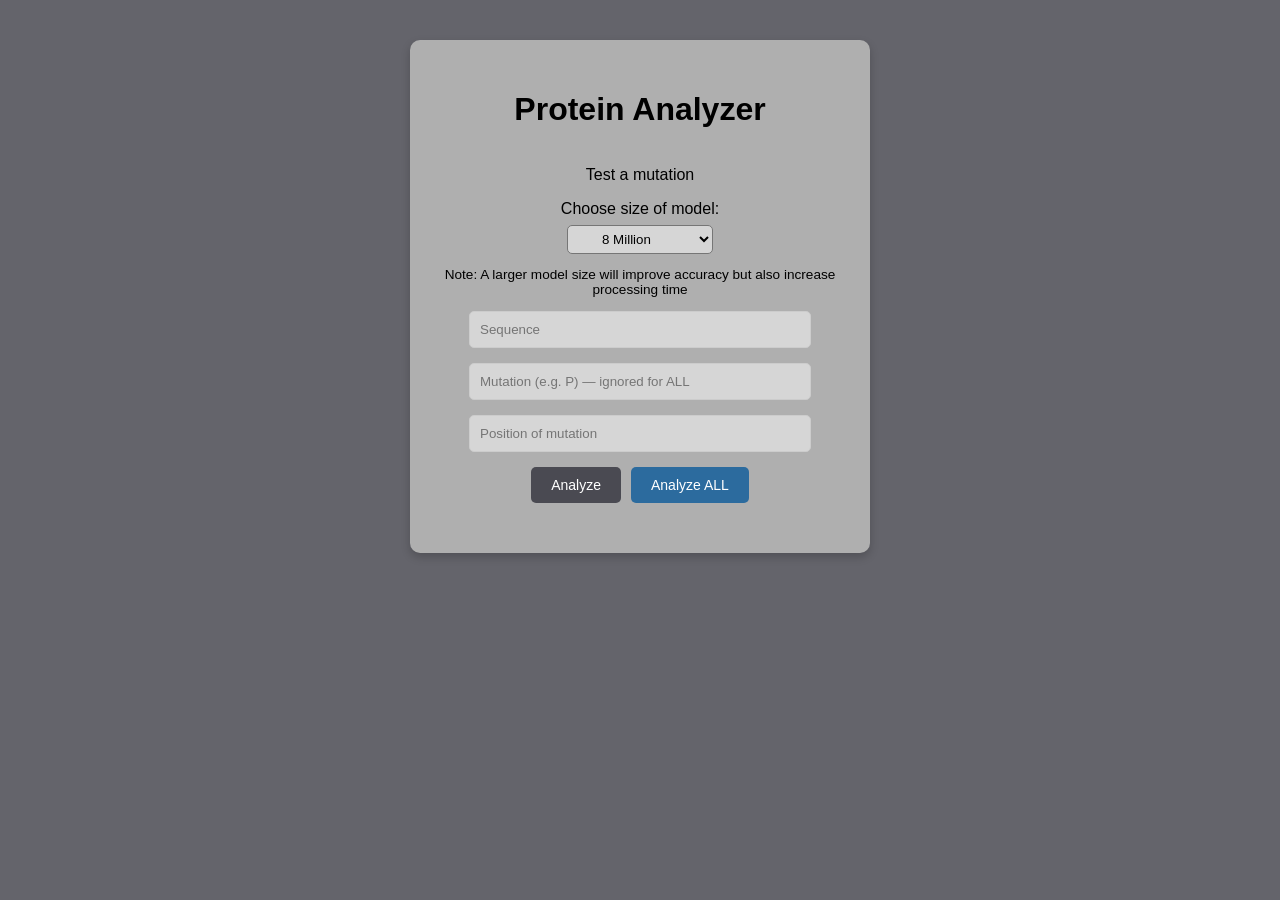
==== static/index.html @ 368cfde0 "fixed single analyze not working" ====
<!doctype html>
<html lang="en">
  <head>
    <meta charset="UTF-8" />
    <meta name="viewport" content="width=device-width, initial-scale=1.0" />
    <title>ESM2 Mutation Analyzer</title>
    <link rel="stylesheet" href="style.css" />
  </head>
  <body>
    <div class="page-wrapper">
      <div class="container">
        <h1>Protein Analyzer</h1>
        <p>Test a mutation</p>
        <label for="model"> Choose size of model: </label>
        <select id="model" name="model">
          <option value="facebook/esm2_t6_8M_UR50D">8 Million</option>
          <option value="facebook/esm2_t12_35M_UR50D">35 Million</option>
          <option value="facebook/esm2_t33_650M_UR50D">650 Million</option>
          <option value="facebook/esm2_t36_3B_UR50D">3 Billion</option>
        </select>
        <p style="font-size: 0.85em;">
          Note: A larger model size will improve accuracy but also increase processing time
        </p>
        <input type="text" id="seqInput" placeholder="Sequence" />
        <input type="text" id="mutInput" placeholder="Mutation (e.g. P) — ignored for ALL" />
        <input type="number" id="position" min="1" placeholder="Position of mutation" />

        <div class="button-row">
          <button onclick="runAnalysis()">Analyze</button>
          <button onclick="runAll()" class="btn-all">Analyze ALL</button>
        </div>

        <div id="resultBox" style="margin-top: 20px"></div>
      </div>

      <div class="table-panel" id="tablePanel" style="display: none">
        <h2 id="tableTitle">All Mutations</h2>
        <table id="resultsTable">
          <thead>
            <tr>
              <th>Mutation</th>
              <th>Score</th>
              <th>Verdict</th>
            </tr>
          </thead>
          <tbody id="tableBody"></tbody>
        </table>
      </div>
    </div>

    <script>
      async function runAnalysis() {
        const seq = document.getElementById("seqInput").value.trim();
        const mut = document.getElementById("mutInput").value.trim();
        const pos = document.getElementById("position").value;
        const mod = document.getElementById("model").value;
        const resultBox = document.getElementById("resultBox");
        const tablePanel = document.getElementById("tablePanel");

        tablePanel.style.display = "none";

        if (!seq || !mut || !pos) {
          resultBox.innerHTML = "<p style='color:red;'>Please fill out all three fields.</p>";
          return;
        }

        resultBox.innerHTML = "Thinking... (This takes a few seconds)";

        try {
          const response = await fetch(
            `/api/predict?sequence=${encodeURIComponent(seq)}&position=${pos}&mutation=${encodeURIComponent(mut)}&model_name=${encodeURIComponent(mod)}`
          );

          if (!response.ok) {
            const err = await response.json();
            resultBox.innerHTML = `<p style='color:red;'>Server error: ${JSON.stringify(err.detail ?? err)}</p>`;
            return;
          }

          const data = await response.json();

          resultBox.innerHTML = `
            <h3>Result:</h3>
            <p><strong>Score:</strong> ${data.score.toFixed(4)}</p>
            <p><strong>Verdict:</strong> ${data.verdict}</p>
          `;
        } catch (error) {
          console.error(error);
          resultBox.innerHTML = "<p style='color:red;'>Error connecting to Python server.</p>";
        }
      }

      async function runAll() {
        const seq = document.getElementById("seqInput").value.trim();
        const pos = document.getElementById("position").value;
        const mod = document.getElementById("model").value;
        const resultBox = document.getElementById("resultBox");
        const tablePanel = document.getElementById("tablePanel");

        if (!seq || !pos) {
          resultBox.innerHTML = "<p style='color:red;'>Please enter a sequence and position.</p>";
          return;
        }

        resultBox.innerHTML = "Running all mutations... (may take a moment)";
        tablePanel.style.display = "none";

        try {
          const response = await fetch(
            `/api/predict-all?sequence=${encodeURIComponent(seq)}&position=${pos}&model_name=${encodeURIComponent(mod)}`
          );

          if (!response.ok) {
            const err = await response.json();
            resultBox.innerHTML = `<p style='color:red;'>Server error: ${JSON.stringify(err.detail ?? err)}</p>`;
            return;
          }

          const data = await response.json();

          resultBox.innerHTML = `
            <h3>Done!</h3>
            <p>Wild-type at position ${data.position}: <strong>${data.wildtype}</strong></p>
            <p>Showing all ${data.results.length} mutations →</p>
          `;

          document.getElementById("tableTitle").textContent =
            `All Mutations at Position ${data.position} (WT: ${data.wildtype})`;

          const tbody = document.getElementById("tableBody");
          tbody.innerHTML = "";

          for (const r of data.results) {
            const row = document.createElement("tr");

            if (r.is_wildtype) {
              row.classList.add("wt-row");
            } else if (r.verdict === "Likely Damaging") {
              row.classList.add("damaging-row");
            } else if (r.verdict === "Likely Benign") {
              row.classList.add("benign-row");
            } else {
              row.classList.add("neutral-row");
            }

            row.innerHTML = `
              <td>${r.mutation}${r.is_wildtype ? " ★" : ""}</td>
              <td>${r.score.toFixed(4)}</td>
              <td>${r.is_wildtype ? "Wild-Type" : r.verdict}</td>
            `;
            tbody.appendChild(row);
          }

          tablePanel.style.display = "flex";
        } catch (error) {
          console.error(error);
          resultBox.innerHTML = "<p style='color:red;'>Error connecting to Python server.</p>";
        }
      }
    </script>
  </body>
</html>
---- static/style.css ----
body {
  font-family: Arial, sans-serif;
  background-color: #64646b;
  margin: 0;
  padding: 40px 20px;
}

.page-wrapper {
  display: flex;
  gap: 30px;
  align-items: flex-start;
  justify-content: center;
  flex-wrap: wrap;
}

/* ── Left Input Panel ── */
.container {
  display: flex;
  flex-direction: column;
  align-items: center;
  text-align: center;
  background-color: rgb(175, 175, 175);
  padding: 30px;
  border-radius: 10px;
  box-shadow: 0px 4px 10px rgba(0, 0, 0, 0.2);
  width: 100%;
  max-width: 400px;
}

.container input {
  margin-bottom: 15px;
  padding: 10px;
  width: 80%;
  border: 1px solid #ccc;
  border-radius: 5px;
  background-color: #d6d6d6;
}

.button-row {
  display: flex;
  gap: 10px;
}

.container select{
  margin-top: 0.5em;
  border-radius: 5px;
  background-color: #d6d6d6;
  padding: 5px 30px;
}

.container button {
  padding: 10px 20px;
  cursor: pointer;
  border: none;
  border-radius: 5px;
  font-size: 14px;
  background-color: #4a4a52;
  color: white;
}

.container button:hover {
  background-color: #333338;
}

.btn-all {
  background-color: #2c6b9e !important;
}

.btn-all:hover {
  background-color: #1e4f76 !important;
}

/* ── Right Table Panel ── */
.table-panel {
  display: flex;
  flex-direction: column;
  background-color: rgb(175, 175, 175);
  padding: 24px;
  border-radius: 10px;
  box-shadow: 0px 4px 10px rgba(0, 0, 0, 0.2);
  min-width: 360px;
  max-height: 80vh;
  overflow-y: auto;
}

.table-panel h2 {
  margin-top: 0;
  text-align: center;
  font-size: 16px;
}

#resultsTable {
  border-collapse: collapse;
  width: 100%;
  font-size: 14px;
}

#resultsTable th {
  background-color: #4a4a52;
  color: white;
  padding: 8px 12px;
  text-align: left;
}

#resultsTable td {
  padding: 7px 12px;
  border-bottom: 1px solid #bbb;
}

/* Row color coding */
.damaging-row { background-color: #f5b8b8; }
.benign-row    { background-color: #b8f0c8; }
.neutral-row   { background-color: #f0e8b8; }
.wt-row        { background-color: #b8d8f5; font-weight: bold; }
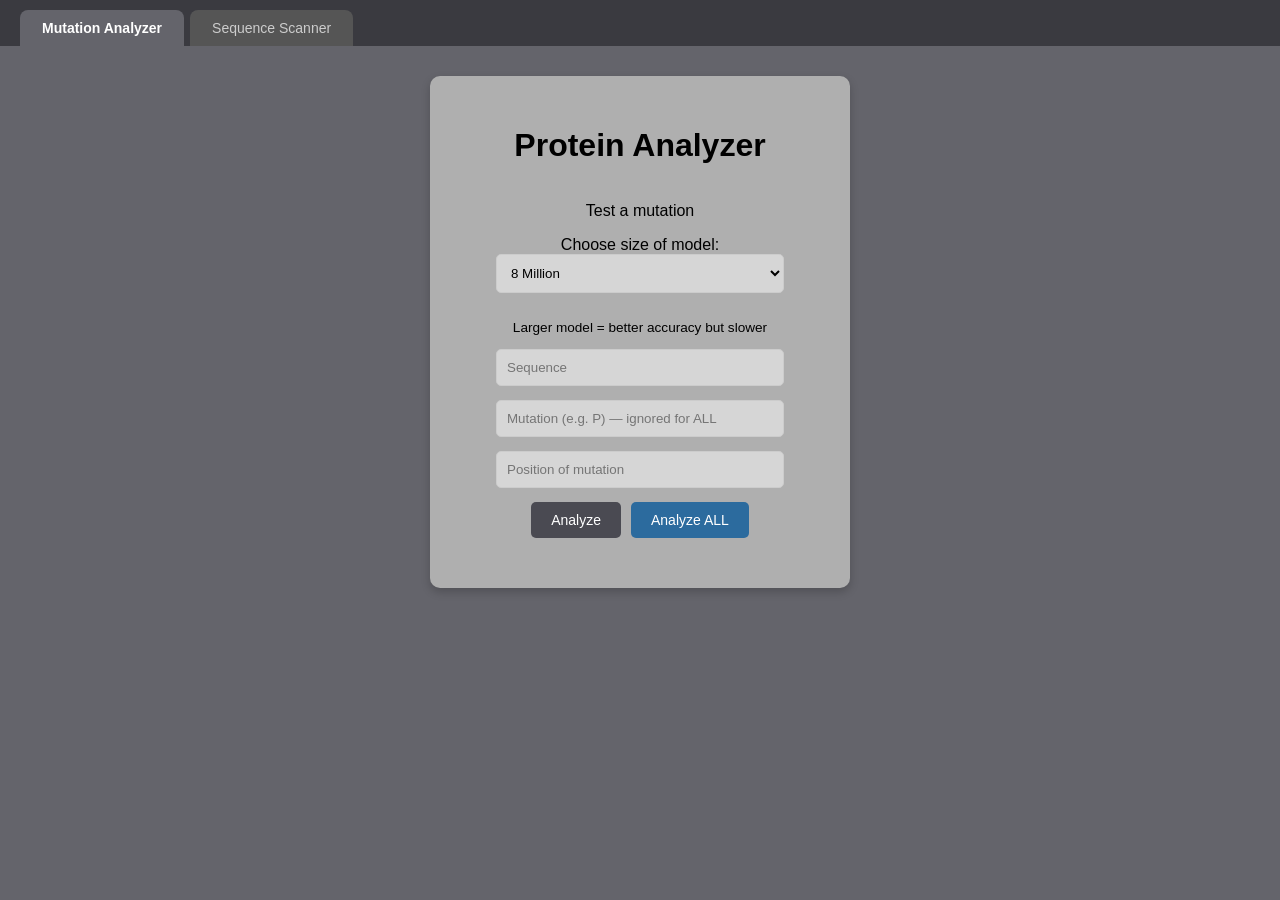
==== commit c9e00349: "added sequence scanner functionalities" ====
--- a/static/index.html
+++ b/static/index.html
@@ -7,78 +7,132 @@
     <link rel="stylesheet" href="style.css" />
   </head>
   <body>
-    <div class="page-wrapper">
-      <div class="container">
-        <h1>Protein Analyzer</h1>
-        <p>Test a mutation</p>
-        <label for="model"> Choose size of model: </label>
-        <select id="model" name="model">
+
+    <!-- ── NAV TABS ── -->
+    <div class="tab-bar">
+      <button class="tab active" onclick="switchTab('analyzerTab', this)">Mutation Analyzer</button>
+      <button class="tab" onclick="switchTab('scannerTab', this)">Sequence Scanner</button>
+    </div>
+
+    <div id="analyzerTab" class="tab-content">
+      <div class="page-wrapper">
+        <div class="container">
+          <h1>Protein Analyzer</h1>
+          <p>Test a mutation</p>
+          <label for="model">Choose size of model:</label>
+          <select id="model" name="model">
+            <option value="facebook/esm2_t6_8M_UR50D">8 Million</option>
+            <option value="facebook/esm2_t12_35M_UR50D">35 Million</option>
+            <option value="facebook/esm2_t33_650M_UR50D">650 Million</option>
+            <option value="facebook/esm2_t36_3B_UR50D">3 Billion</option>
+          </select>
+          <p style="font-size:0.85em;">Larger model = better accuracy but slower</p>
+          <input type="text" id="seqInput" placeholder="Sequence" />
+          <input type="text" id="mutInput" placeholder="Mutation (e.g. P) — ignored for ALL" />
+          <input type="number" id="position" min="1" placeholder="Position of mutation" />
+
+          <div class="button-row">
+            <button onclick="runAnalysis()">Analyze</button>
+            <button onclick="runAll()" class="btn-all">Analyze ALL</button>
+          </div>
+
+          <div id="resultBox" style="margin-top:20px"></div>
+        </div>
+
+        <div class="table-panel" id="tablePanel" style="display:none">
+          <h2 id="tableTitle">All Mutations</h2>
+          <table id="resultsTable">
+            <thead>
+              <tr><th>Mutation</th><th>Score</th><th>Verdict</th></tr>
+            </thead>
+            <tbody id="tableBody"></tbody>
+          </table>
+        </div>
+      </div>
+    </div>
+
+    <div id="scannerTab" class="tab-content" style="display:none">
+      <div class="container scanner-container">
+        <h1>Sequence Scanner</h1>
+        <p>Identify which positions in the strand are crucial vs. flexible.</p>
+
+        <label for="scanModel">Choose size of model:</label>
+        <select id="scanModel">
           <option value="facebook/esm2_t6_8M_UR50D">8 Million</option>
           <option value="facebook/esm2_t12_35M_UR50D">35 Million</option>
           <option value="facebook/esm2_t33_650M_UR50D">650 Million</option>
           <option value="facebook/esm2_t36_3B_UR50D">3 Billion</option>
         </select>
-        <p style="font-size: 0.85em;">
-          Note: A larger model size will improve accuracy but also increase processing time
-        </p>
-        <input type="text" id="seqInput" placeholder="Sequence" />
-        <input type="text" id="mutInput" placeholder="Mutation (e.g. P) — ignored for ALL" />
-        <input type="number" id="position" min="1" placeholder="Position of mutation" />
-
-        <div class="button-row">
-          <button onclick="runAnalysis()">Analyze</button>
-          <button onclick="runAll()" class="btn-all">Analyze ALL</button>
+        <p style="font-size:0.85em;">Larger model = better accuracy but slower</p>
+
+        <input type="text" id="scanSeqInput" placeholder="Paste your full sequence here" style="width:90%" />
+        <button onclick="runScan()" class="btn-scan">Scan Full Sequence</button>
+
+        <div id="scanStatus" style="margin-top:14px;font-style:italic;color:#444;"></div>
+      </div>
+
+      <!-- Legend -->
+      <div id="legendBox" style="display:none" class="legend-box">
+        <strong>Crucialness Scale</strong>
+        <span class="legend-chip core">Core (0–3 replacements)</span>
+        <span class="legend-chip important">Important (4–8)</span>
+        <span class="legend-chip flexible">Flexible (9–14)</span>
+        <span class="legend-chip highly-flexible">Highly Flexible (15–19)</span>
+      </div>
+
+      <!-- Sequence map: colored AA boxes -->
+      <div id="seqMap" class="seq-map"></div>
+
+      <!-- Detail table shown on click -->
+      <div id="detailPanel" class="detail-panel" style="display:none">
+        <h3 id="detailTitle"></h3>
+        <div class="detail-cols">
+          <div>
+            <h4>✅ Tolerated Substitutions</h4>
+            <div id="detailTolerated" class="aa-chip-list"></div>
+          </div>
+          <div>
+            <h4>❌ Damaging Substitutions</h4>
+            <div id="detailDamaging" class="aa-chip-list"></div>
+          </div>
         </div>
-
-        <div id="resultBox" style="margin-top: 20px"></div>
-      </div>
-
-      <div class="table-panel" id="tablePanel" style="display: none">
-        <h2 id="tableTitle">All Mutations</h2>
-        <table id="resultsTable">
-          <thead>
-            <tr>
-              <th>Mutation</th>
-              <th>Score</th>
-              <th>Verdict</th>
-            </tr>
-          </thead>
-          <tbody id="tableBody"></tbody>
-        </table>
       </div>
     </div>
 
     <script>
+      // ── Tab switching ──
+      function switchTab(tabId, btn) {
+        document.querySelectorAll(".tab-content").forEach(t => t.style.display = "none");
+        document.querySelectorAll(".tab").forEach(t => t.classList.remove("active"));
+        document.getElementById(tabId).style.display = "block";
+        btn.classList.add("active");
+      }
+
+      // ── Analyzer: single mutation ──
       async function runAnalysis() {
         const seq = document.getElementById("seqInput").value.trim();
         const mut = document.getElementById("mutInput").value.trim();
         const pos = document.getElementById("position").value;
         const mod = document.getElementById("model").value;
         const resultBox = document.getElementById("resultBox");
-        const tablePanel = document.getElementById("tablePanel");
-
-        tablePanel.style.display = "none";
+        document.getElementById("tablePanel").style.display = "none";
 
         if (!seq || !mut || !pos) {
           resultBox.innerHTML = "<p style='color:red;'>Please fill out all three fields.</p>";
           return;
         }
-
         resultBox.innerHTML = "Thinking... (This takes a few seconds)";
 
         try {
           const response = await fetch(
             `/api/predict?sequence=${encodeURIComponent(seq)}&position=${pos}&mutation=${encodeURIComponent(mut)}&model_name=${encodeURIComponent(mod)}`
           );
-
           if (!response.ok) {
             const err = await response.json();
             resultBox.innerHTML = `<p style='color:red;'>Server error: ${JSON.stringify(err.detail ?? err)}</p>`;
             return;
           }
-
           const data = await response.json();
-
           resultBox.innerHTML = `
             <h3>Result:</h3>
             <p><strong>Score:</strong> ${data.score.toFixed(4)}</p>
@@ -90,6 +144,7 @@
         }
       }
 
+      // ── Analyzer: all mutations ──
       async function runAll() {
         const seq = document.getElementById("seqInput").value.trim();
         const pos = document.getElementById("position").value;
@@ -101,7 +156,6 @@
           resultBox.innerHTML = "<p style='color:red;'>Please enter a sequence and position.</p>";
           return;
         }
-
         resultBox.innerHTML = "Running all mutations... (may take a moment)";
         tablePanel.style.display = "none";
 
@@ -109,39 +163,28 @@
           const response = await fetch(
             `/api/predict-all?sequence=${encodeURIComponent(seq)}&position=${pos}&model_name=${encodeURIComponent(mod)}`
           );
-
           if (!response.ok) {
             const err = await response.json();
             resultBox.innerHTML = `<p style='color:red;'>Server error: ${JSON.stringify(err.detail ?? err)}</p>`;
             return;
           }
-
           const data = await response.json();
-
           resultBox.innerHTML = `
             <h3>Done!</h3>
             <p>Wild-type at position ${data.position}: <strong>${data.wildtype}</strong></p>
             <p>Showing all ${data.results.length} mutations →</p>
           `;
-
           document.getElementById("tableTitle").textContent =
             `All Mutations at Position ${data.position} (WT: ${data.wildtype})`;
 
           const tbody = document.getElementById("tableBody");
           tbody.innerHTML = "";
-
           for (const r of data.results) {
             const row = document.createElement("tr");
-
-            if (r.is_wildtype) {
-              row.classList.add("wt-row");
-            } else if (r.verdict === "Likely Damaging") {
-              row.classList.add("damaging-row");
-            } else if (r.verdict === "Likely Benign") {
-              row.classList.add("benign-row");
-            } else {
-              row.classList.add("neutral-row");
-            }
+            if (r.is_wildtype) row.classList.add("wt-row");
+            else if (r.verdict === "Likely Damaging") row.classList.add("damaging-row");
+            else if (r.verdict === "Likely Benign") row.classList.add("benign-row");
+            else row.classList.add("neutral-row");
 
             row.innerHTML = `
               <td>${r.mutation}${r.is_wildtype ? " ★" : ""}</td>
@@ -150,13 +193,98 @@
             `;
             tbody.appendChild(row);
           }
-
           tablePanel.style.display = "flex";
         } catch (error) {
           console.error(error);
           resultBox.innerHTML = "<p style='color:red;'>Error connecting to Python server.</p>";
         }
       }
+
+      // ── Scanner: full sequence crucialness ──
+      let scanData = [];
+
+      async function runScan() {
+        const seq = document.getElementById("scanSeqInput").value.trim();
+        const mod = document.getElementById("scanModel").value;
+        const status = document.getElementById("scanStatus");
+        const seqMap = document.getElementById("seqMap");
+        const detailPanel = document.getElementById("detailPanel");
+        const legendBox = document.getElementById("legendBox");
+
+        if (!seq) {
+          status.textContent = "Please enter a sequence.";
+          return;
+        }
+
+        status.textContent = `Scanning ${seq.length} positions... this may take a minute.`;
+        seqMap.innerHTML = "";
+        detailPanel.style.display = "none";
+        legendBox.style.display = "none";
+
+        try {
+          const response = await fetch(
+            `/api/scan?sequence=${encodeURIComponent(seq)}&model_name=${encodeURIComponent(mod)}`
+          );
+          if (!response.ok) {
+            const err = await response.json();
+            status.textContent = `Server error: ${JSON.stringify(err.detail ?? err)}`;
+            return;
+          }
+
+          const data = await response.json();
+          scanData = data.positions;
+
+          status.textContent = `Done! ${data.length} positions scanned. Click any residue for details.`;
+          legendBox.style.display = "flex";
+
+          // Build colored sequence map
+          data.positions.forEach(p => {
+            const chip = document.createElement("div");
+            chip.className = `aa-box ${tierClass(p.tier)}`;
+            chip.innerHTML = `<span class="aa-letter">${p.residue}</span><span class="aa-pos">${p.position}</span>`;
+            chip.title = `${p.residue}${p.position} — ${p.tier} (${p.tolerated_count}/19 tolerated)`;
+            chip.onclick = () => showDetail(p);
+            seqMap.appendChild(chip);
+          });
+
+        } catch (error) {
+          console.error(error);
+          status.textContent = "Error connecting to Python server.";
+        }
+      }
+
+      function tierClass(tier) {
+        return {
+          "Core": "tier-core",
+          "Important": "tier-important",
+          "Flexible": "tier-flexible",
+          "Highly Flexible": "tier-hf"
+        }[tier] || "";
+      }
+
+      function showDetail(p) {
+        // Highlight selected box
+        document.querySelectorAll(".aa-box").forEach(b => b.classList.remove("selected"));
+        document.querySelectorAll(".aa-box").forEach(b => {
+          if (b.querySelector(".aa-pos").textContent == p.position) b.classList.add("selected");
+        });
+
+        const panel = document.getElementById("detailPanel");
+        document.getElementById("detailTitle").textContent =
+          `Position ${p.position}: ${p.residue} — ${p.tier} (${p.tolerated_count}/19 substitutions tolerated)`;
+
+        document.getElementById("detailTolerated").innerHTML =
+          p.tolerated.length
+            ? p.tolerated.map(aa => `<span class="chip tolerated">${aa}</span>`).join("")
+            : "<em>None</em>";
+
+        document.getElementById("detailDamaging").innerHTML =
+          p.damaging.length
+            ? p.damaging.map(aa => `<span class="chip damaging">${aa}</span>`).join("")
+            : "<em>None</em>";
+
+        panel.style.display = "block";
+      }
     </script>
   </body>
 </html>
--- a/static/style.css
+++ b/static/style.css
@@ -1,10 +1,41 @@
+* { box-sizing: border-box; }
+
 body {
   font-family: Arial, sans-serif;
   background-color: #64646b;
   margin: 0;
-  padding: 40px 20px;
-}
-
+  padding: 0;
+}
+
+/* ── Tab Bar ── */
+.tab-bar {
+  display: flex;
+  background-color: #3a3a40;
+  padding: 10px 20px 0;
+  gap: 6px;
+}
+
+.tab {
+  padding: 10px 22px;
+  border: none;
+  border-radius: 8px 8px 0 0;
+  background: #555;
+  color: #ccc;
+  cursor: pointer;
+  font-size: 14px;
+}
+
+.tab.active {
+  background: #64646b;
+  color: white;
+  font-weight: bold;
+}
+
+.tab-content {
+  padding: 30px 20px;
+}
+
+/* ── Shared page wrapper ── */
 .page-wrapper {
   display: flex;
   gap: 30px;
@@ -13,7 +44,7 @@
   flex-wrap: wrap;
 }
 
-/* ── Left Input Panel ── */
+/* ── Input Panel ── */
 .container {
   display: flex;
   flex-direction: column;
@@ -22,13 +53,17 @@
   background-color: rgb(175, 175, 175);
   padding: 30px;
   border-radius: 10px;
-  box-shadow: 0px 4px 10px rgba(0, 0, 0, 0.2);
+  box-shadow: 0px 4px 10px rgba(0,0,0,0.2);
   width: 100%;
-  max-width: 400px;
-}
-
-.container input {
-  margin-bottom: 15px;
+  max-width: 420px;
+}
+
+.scanner-container {
+  max-width: 600px;
+}
+
+.container input, .container select {
+  margin-bottom: 14px;
   padding: 10px;
   width: 80%;
   border: 1px solid #ccc;
@@ -39,13 +74,6 @@
 .button-row {
   display: flex;
   gap: 10px;
-}
-
-.container select{
-  margin-top: 0.5em;
-  border-radius: 5px;
-  background-color: #d6d6d6;
-  padding: 5px 30px;
 }
 
 .container button {
@@ -57,58 +85,123 @@
   background-color: #4a4a52;
   color: white;
 }
-
-.container button:hover {
-  background-color: #333338;
-}
-
-.btn-all {
-  background-color: #2c6b9e !important;
-}
-
-.btn-all:hover {
-  background-color: #1e4f76 !important;
-}
-
-/* ── Right Table Panel ── */
+.container button:hover { background-color: #333338; }
+.btn-all  { background-color: #2c6b9e !important; }
+.btn-all:hover { background-color: #1e4f76 !important; }
+.btn-scan { background-color: #2c8c5e !important; margin-top: 6px; }
+.btn-scan:hover { background-color: #1e6645 !important; }
+
+/* ── Analyzer Table Panel ── */
 .table-panel {
   display: flex;
   flex-direction: column;
   background-color: rgb(175, 175, 175);
   padding: 24px;
   border-radius: 10px;
-  box-shadow: 0px 4px 10px rgba(0, 0, 0, 0.2);
+  box-shadow: 0px 4px 10px rgba(0,0,0,0.2);
   min-width: 360px;
   max-height: 80vh;
   overflow-y: auto;
 }
-
-.table-panel h2 {
-  margin-top: 0;
-  text-align: center;
-  font-size: 16px;
-}
-
-#resultsTable {
-  border-collapse: collapse;
-  width: 100%;
-  font-size: 14px;
-}
-
-#resultsTable th {
-  background-color: #4a4a52;
-  color: white;
-  padding: 8px 12px;
-  text-align: left;
-}
-
-#resultsTable td {
-  padding: 7px 12px;
-  border-bottom: 1px solid #bbb;
-}
-
-/* Row color coding */
+.table-panel h2 { margin-top: 0; text-align: center; font-size: 16px; }
+
+#resultsTable { border-collapse: collapse; width: 100%; font-size: 14px; }
+#resultsTable th { background-color: #4a4a52; color: white; padding: 8px 12px; text-align: left; }
+#resultsTable td { padding: 7px 12px; border-bottom: 1px solid #bbb; }
+
 .damaging-row { background-color: #f5b8b8; }
-.benign-row    { background-color: #b8f0c8; }
-.neutral-row   { background-color: #f0e8b8; }
-.wt-row        { background-color: #b8d8f5; font-weight: bold; }+.benign-row   { background-color: #b8f0c8; }
+.neutral-row  { background-color: #f0e8b8; }
+.wt-row       { background-color: #b8d8f5; font-weight: bold; }
+
+/* ── Legend ── */
+.legend-box {
+  display: flex;
+  flex-wrap: wrap;
+  gap: 10px;
+  align-items: center;
+  justify-content: center;
+  background: #555;
+  padding: 12px 20px;
+  border-radius: 8px;
+  margin: 16px auto;
+  max-width: 700px;
+  color: white;
+  font-size: 13px;
+}
+
+.legend-chip {
+  padding: 5px 12px;
+  border-radius: 20px;
+  font-weight: bold;
+  font-size: 12px;
+  color: white;
+}
+.legend-chip.core           { background: #c0392b; }
+.legend-chip.important      { background: #e67e22; }
+.legend-chip.flexible       { background: #2980b9; }
+.legend-chip.highly-flexible{ background: #27ae60; }
+
+/* ── Sequence Map ── */
+.seq-map {
+  display: flex;
+  flex-wrap: wrap;
+  gap: 6px;
+  justify-content: center;
+  padding: 20px;
+  max-width: 900px;
+  margin: 0 auto;
+}
+
+.aa-box {
+  display: flex;
+  flex-direction: column;
+  align-items: center;
+  width: 42px;
+  padding: 6px 4px;
+  border-radius: 6px;
+  cursor: pointer;
+  transition: transform 0.1s, box-shadow 0.1s;
+  border: 2px solid transparent;
+}
+.aa-box:hover { transform: scale(1.12); box-shadow: 0 3px 8px rgba(0,0,0,0.3); }
+.aa-box.selected { border-color: white; transform: scale(1.15); box-shadow: 0 4px 12px rgba(0,0,0,0.5); }
+
+.aa-letter { font-size: 15px; font-weight: bold; color: white; }
+.aa-pos    { font-size: 9px; color: rgba(255,255,255,0.8); margin-top: 2px; }
+
+.tier-core      { background-color: #c0392b; }
+.tier-important { background-color: #e67e22; }
+.tier-flexible  { background-color: #2980b9; }
+.tier-hf        { background-color: #27ae60; }
+
+/* ── Detail Panel ── */
+.detail-panel {
+  background: rgb(175,175,175);
+  border-radius: 10px;
+  padding: 20px 28px;
+  max-width: 600px;
+  margin: 16px auto 30px;
+  box-shadow: 0 4px 10px rgba(0,0,0,0.2);
+}
+.detail-panel h3 { margin-top: 0; font-size: 15px; }
+
+.detail-cols {
+  display: flex;
+  gap: 24px;
+  flex-wrap: wrap;
+}
+.detail-cols > div { flex: 1; min-width: 200px; }
+.detail-cols h4 { margin: 8px 0 6px; font-size: 13px; }
+
+.aa-chip-list { display: flex; flex-wrap: wrap; gap: 6px; }
+
+.chip {
+  padding: 4px 10px;
+  border-radius: 16px;
+  font-size: 13px;
+  font-weight: bold;
+  color: white;
+}
+.chip.tolerated { background: #27ae60; }
+.chip.damaging  { background: #c0392b; }
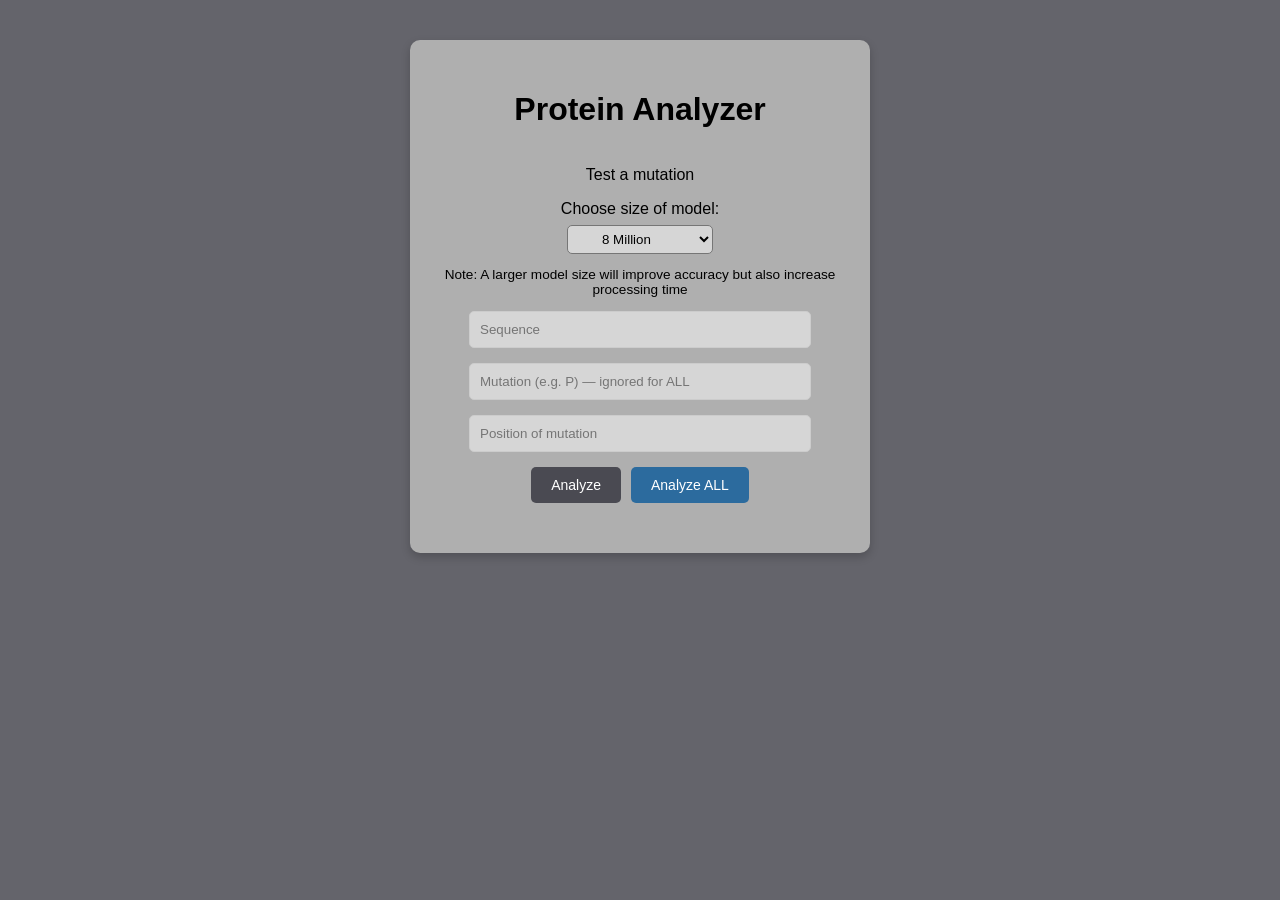
==== commit 4b130506: "Revert "added sequence scanner functionalities" This reverts commit c9e00349089cdf644e706624f91e9461" ====
--- a/static/index.html
+++ b/static/index.html
@@ -7,132 +7,78 @@
     <link rel="stylesheet" href="style.css" />
   </head>
   <body>
-
-    <!-- ── NAV TABS ── -->
-    <div class="tab-bar">
-      <button class="tab active" onclick="switchTab('analyzerTab', this)">Mutation Analyzer</button>
-      <button class="tab" onclick="switchTab('scannerTab', this)">Sequence Scanner</button>
-    </div>
-
-    <div id="analyzerTab" class="tab-content">
-      <div class="page-wrapper">
-        <div class="container">
-          <h1>Protein Analyzer</h1>
-          <p>Test a mutation</p>
-          <label for="model">Choose size of model:</label>
-          <select id="model" name="model">
-            <option value="facebook/esm2_t6_8M_UR50D">8 Million</option>
-            <option value="facebook/esm2_t12_35M_UR50D">35 Million</option>
-            <option value="facebook/esm2_t33_650M_UR50D">650 Million</option>
-            <option value="facebook/esm2_t36_3B_UR50D">3 Billion</option>
-          </select>
-          <p style="font-size:0.85em;">Larger model = better accuracy but slower</p>
-          <input type="text" id="seqInput" placeholder="Sequence" />
-          <input type="text" id="mutInput" placeholder="Mutation (e.g. P) — ignored for ALL" />
-          <input type="number" id="position" min="1" placeholder="Position of mutation" />
-
-          <div class="button-row">
-            <button onclick="runAnalysis()">Analyze</button>
-            <button onclick="runAll()" class="btn-all">Analyze ALL</button>
-          </div>
-
-          <div id="resultBox" style="margin-top:20px"></div>
-        </div>
-
-        <div class="table-panel" id="tablePanel" style="display:none">
-          <h2 id="tableTitle">All Mutations</h2>
-          <table id="resultsTable">
-            <thead>
-              <tr><th>Mutation</th><th>Score</th><th>Verdict</th></tr>
-            </thead>
-            <tbody id="tableBody"></tbody>
-          </table>
-        </div>
-      </div>
-    </div>
-
-    <div id="scannerTab" class="tab-content" style="display:none">
-      <div class="container scanner-container">
-        <h1>Sequence Scanner</h1>
-        <p>Identify which positions in the strand are crucial vs. flexible.</p>
-
-        <label for="scanModel">Choose size of model:</label>
-        <select id="scanModel">
+    <div class="page-wrapper">
+      <div class="container">
+        <h1>Protein Analyzer</h1>
+        <p>Test a mutation</p>
+        <label for="model"> Choose size of model: </label>
+        <select id="model" name="model">
           <option value="facebook/esm2_t6_8M_UR50D">8 Million</option>
           <option value="facebook/esm2_t12_35M_UR50D">35 Million</option>
           <option value="facebook/esm2_t33_650M_UR50D">650 Million</option>
           <option value="facebook/esm2_t36_3B_UR50D">3 Billion</option>
         </select>
-        <p style="font-size:0.85em;">Larger model = better accuracy but slower</p>
+        <p style="font-size: 0.85em;">
+          Note: A larger model size will improve accuracy but also increase processing time
+        </p>
+        <input type="text" id="seqInput" placeholder="Sequence" />
+        <input type="text" id="mutInput" placeholder="Mutation (e.g. P) — ignored for ALL" />
+        <input type="number" id="position" min="1" placeholder="Position of mutation" />
 
-        <input type="text" id="scanSeqInput" placeholder="Paste your full sequence here" style="width:90%" />
-        <button onclick="runScan()" class="btn-scan">Scan Full Sequence</button>
+        <div class="button-row">
+          <button onclick="runAnalysis()">Analyze</button>
+          <button onclick="runAll()" class="btn-all">Analyze ALL</button>
+        </div>
 
-        <div id="scanStatus" style="margin-top:14px;font-style:italic;color:#444;"></div>
+        <div id="resultBox" style="margin-top: 20px"></div>
       </div>
 
-      <!-- Legend -->
-      <div id="legendBox" style="display:none" class="legend-box">
-        <strong>Crucialness Scale</strong>
-        <span class="legend-chip core">Core (0–3 replacements)</span>
-        <span class="legend-chip important">Important (4–8)</span>
-        <span class="legend-chip flexible">Flexible (9–14)</span>
-        <span class="legend-chip highly-flexible">Highly Flexible (15–19)</span>
-      </div>
-
-      <!-- Sequence map: colored AA boxes -->
-      <div id="seqMap" class="seq-map"></div>
-
-      <!-- Detail table shown on click -->
-      <div id="detailPanel" class="detail-panel" style="display:none">
-        <h3 id="detailTitle"></h3>
-        <div class="detail-cols">
-          <div>
-            <h4>✅ Tolerated Substitutions</h4>
-            <div id="detailTolerated" class="aa-chip-list"></div>
-          </div>
-          <div>
-            <h4>❌ Damaging Substitutions</h4>
-            <div id="detailDamaging" class="aa-chip-list"></div>
-          </div>
-        </div>
+      <div class="table-panel" id="tablePanel" style="display: none">
+        <h2 id="tableTitle">All Mutations</h2>
+        <table id="resultsTable">
+          <thead>
+            <tr>
+              <th>Mutation</th>
+              <th>Score</th>
+              <th>Verdict</th>
+            </tr>
+          </thead>
+          <tbody id="tableBody"></tbody>
+        </table>
       </div>
     </div>
 
     <script>
-      // ── Tab switching ──
-      function switchTab(tabId, btn) {
-        document.querySelectorAll(".tab-content").forEach(t => t.style.display = "none");
-        document.querySelectorAll(".tab").forEach(t => t.classList.remove("active"));
-        document.getElementById(tabId).style.display = "block";
-        btn.classList.add("active");
-      }
-
-      // ── Analyzer: single mutation ──
       async function runAnalysis() {
         const seq = document.getElementById("seqInput").value.trim();
         const mut = document.getElementById("mutInput").value.trim();
         const pos = document.getElementById("position").value;
         const mod = document.getElementById("model").value;
         const resultBox = document.getElementById("resultBox");
-        document.getElementById("tablePanel").style.display = "none";
+        const tablePanel = document.getElementById("tablePanel");
+
+        tablePanel.style.display = "none";
 
         if (!seq || !mut || !pos) {
           resultBox.innerHTML = "<p style='color:red;'>Please fill out all three fields.</p>";
           return;
         }
+
         resultBox.innerHTML = "Thinking... (This takes a few seconds)";
 
         try {
           const response = await fetch(
             `/api/predict?sequence=${encodeURIComponent(seq)}&position=${pos}&mutation=${encodeURIComponent(mut)}&model_name=${encodeURIComponent(mod)}`
           );
+
           if (!response.ok) {
             const err = await response.json();
             resultBox.innerHTML = `<p style='color:red;'>Server error: ${JSON.stringify(err.detail ?? err)}</p>`;
             return;
           }
+
           const data = await response.json();
+
           resultBox.innerHTML = `
             <h3>Result:</h3>
             <p><strong>Score:</strong> ${data.score.toFixed(4)}</p>
@@ -144,7 +90,6 @@
         }
       }
 
-      // ── Analyzer: all mutations ──
       async function runAll() {
         const seq = document.getElementById("seqInput").value.trim();
         const pos = document.getElementById("position").value;
@@ -156,6 +101,7 @@
           resultBox.innerHTML = "<p style='color:red;'>Please enter a sequence and position.</p>";
           return;
         }
+
         resultBox.innerHTML = "Running all mutations... (may take a moment)";
         tablePanel.style.display = "none";
 
@@ -163,28 +109,39 @@
           const response = await fetch(
             `/api/predict-all?sequence=${encodeURIComponent(seq)}&position=${pos}&model_name=${encodeURIComponent(mod)}`
           );
+
           if (!response.ok) {
             const err = await response.json();
             resultBox.innerHTML = `<p style='color:red;'>Server error: ${JSON.stringify(err.detail ?? err)}</p>`;
             return;
           }
+
           const data = await response.json();
+
           resultBox.innerHTML = `
             <h3>Done!</h3>
             <p>Wild-type at position ${data.position}: <strong>${data.wildtype}</strong></p>
             <p>Showing all ${data.results.length} mutations →</p>
           `;
+
           document.getElementById("tableTitle").textContent =
             `All Mutations at Position ${data.position} (WT: ${data.wildtype})`;
 
           const tbody = document.getElementById("tableBody");
           tbody.innerHTML = "";
+
           for (const r of data.results) {
             const row = document.createElement("tr");
-            if (r.is_wildtype) row.classList.add("wt-row");
-            else if (r.verdict === "Likely Damaging") row.classList.add("damaging-row");
-            else if (r.verdict === "Likely Benign") row.classList.add("benign-row");
-            else row.classList.add("neutral-row");
+
+            if (r.is_wildtype) {
+              row.classList.add("wt-row");
+            } else if (r.verdict === "Likely Damaging") {
+              row.classList.add("damaging-row");
+            } else if (r.verdict === "Likely Benign / Beneficial") {
+              row.classList.add("benign-row");
+            } else {
+              row.classList.add("neutral-row");
+            }
 
             row.innerHTML = `
               <td>${r.mutation}${r.is_wildtype ? " ★" : ""}</td>
@@ -193,98 +150,13 @@
             `;
             tbody.appendChild(row);
           }
+
           tablePanel.style.display = "flex";
         } catch (error) {
           console.error(error);
           resultBox.innerHTML = "<p style='color:red;'>Error connecting to Python server.</p>";
         }
       }
-
-      // ── Scanner: full sequence crucialness ──
-      let scanData = [];
-
-      async function runScan() {
-        const seq = document.getElementById("scanSeqInput").value.trim();
-        const mod = document.getElementById("scanModel").value;
-        const status = document.getElementById("scanStatus");
-        const seqMap = document.getElementById("seqMap");
-        const detailPanel = document.getElementById("detailPanel");
-        const legendBox = document.getElementById("legendBox");
-
-        if (!seq) {
-          status.textContent = "Please enter a sequence.";
-          return;
-        }
-
-        status.textContent = `Scanning ${seq.length} positions... this may take a minute.`;
-        seqMap.innerHTML = "";
-        detailPanel.style.display = "none";
-        legendBox.style.display = "none";
-
-        try {
-          const response = await fetch(
-            `/api/scan?sequence=${encodeURIComponent(seq)}&model_name=${encodeURIComponent(mod)}`
-          );
-          if (!response.ok) {
-            const err = await response.json();
-            status.textContent = `Server error: ${JSON.stringify(err.detail ?? err)}`;
-            return;
-          }
-
-          const data = await response.json();
-          scanData = data.positions;
-
-          status.textContent = `Done! ${data.length} positions scanned. Click any residue for details.`;
-          legendBox.style.display = "flex";
-
-          // Build colored sequence map
-          data.positions.forEach(p => {
-            const chip = document.createElement("div");
-            chip.className = `aa-box ${tierClass(p.tier)}`;
-            chip.innerHTML = `<span class="aa-letter">${p.residue}</span><span class="aa-pos">${p.position}</span>`;
-            chip.title = `${p.residue}${p.position} — ${p.tier} (${p.tolerated_count}/19 tolerated)`;
-            chip.onclick = () => showDetail(p);
-            seqMap.appendChild(chip);
-          });
-
-        } catch (error) {
-          console.error(error);
-          status.textContent = "Error connecting to Python server.";
-        }
-      }
-
-      function tierClass(tier) {
-        return {
-          "Core": "tier-core",
-          "Important": "tier-important",
-          "Flexible": "tier-flexible",
-          "Highly Flexible": "tier-hf"
-        }[tier] || "";
-      }
-
-      function showDetail(p) {
-        // Highlight selected box
-        document.querySelectorAll(".aa-box").forEach(b => b.classList.remove("selected"));
-        document.querySelectorAll(".aa-box").forEach(b => {
-          if (b.querySelector(".aa-pos").textContent == p.position) b.classList.add("selected");
-        });
-
-        const panel = document.getElementById("detailPanel");
-        document.getElementById("detailTitle").textContent =
-          `Position ${p.position}: ${p.residue} — ${p.tier} (${p.tolerated_count}/19 substitutions tolerated)`;
-
-        document.getElementById("detailTolerated").innerHTML =
-          p.tolerated.length
-            ? p.tolerated.map(aa => `<span class="chip tolerated">${aa}</span>`).join("")
-            : "<em>None</em>";
-
-        document.getElementById("detailDamaging").innerHTML =
-          p.damaging.length
-            ? p.damaging.map(aa => `<span class="chip damaging">${aa}</span>`).join("")
-            : "<em>None</em>";
-
-        panel.style.display = "block";
-      }
     </script>
   </body>
 </html>
--- a/static/style.css
+++ b/static/style.css
@@ -1,41 +1,10 @@
-* { box-sizing: border-box; }
-
 body {
   font-family: Arial, sans-serif;
   background-color: #64646b;
   margin: 0;
-  padding: 0;
+  padding: 40px 20px;
 }
 
-/* ── Tab Bar ── */
-.tab-bar {
-  display: flex;
-  background-color: #3a3a40;
-  padding: 10px 20px 0;
-  gap: 6px;
-}
-
-.tab {
-  padding: 10px 22px;
-  border: none;
-  border-radius: 8px 8px 0 0;
-  background: #555;
-  color: #ccc;
-  cursor: pointer;
-  font-size: 14px;
-}
-
-.tab.active {
-  background: #64646b;
-  color: white;
-  font-weight: bold;
-}
-
-.tab-content {
-  padding: 30px 20px;
-}
-
-/* ── Shared page wrapper ── */
 .page-wrapper {
   display: flex;
   gap: 30px;
@@ -44,7 +13,7 @@
   flex-wrap: wrap;
 }
 
-/* ── Input Panel ── */
+/* ── Left Input Panel ── */
 .container {
   display: flex;
   flex-direction: column;
@@ -53,17 +22,13 @@
   background-color: rgb(175, 175, 175);
   padding: 30px;
   border-radius: 10px;
-  box-shadow: 0px 4px 10px rgba(0,0,0,0.2);
+  box-shadow: 0px 4px 10px rgba(0, 0, 0, 0.2);
   width: 100%;
-  max-width: 420px;
+  max-width: 400px;
 }
 
-.scanner-container {
-  max-width: 600px;
-}
-
-.container input, .container select {
-  margin-bottom: 14px;
+.container input {
+  margin-bottom: 15px;
   padding: 10px;
   width: 80%;
   border: 1px solid #ccc;
@@ -76,6 +41,13 @@
   gap: 10px;
 }
 
+.container select{
+  margin-top: 0.5em;
+  border-radius: 5px;
+  background-color: #d6d6d6;
+  padding: 5px 30px;
+}
+
 .container button {
   padding: 10px 20px;
   cursor: pointer;
@@ -85,123 +57,58 @@
   background-color: #4a4a52;
   color: white;
 }
-.container button:hover { background-color: #333338; }
-.btn-all  { background-color: #2c6b9e !important; }
-.btn-all:hover { background-color: #1e4f76 !important; }
-.btn-scan { background-color: #2c8c5e !important; margin-top: 6px; }
-.btn-scan:hover { background-color: #1e6645 !important; }
 
-/* ── Analyzer Table Panel ── */
+.container button:hover {
+  background-color: #333338;
+}
+
+.btn-all {
+  background-color: #2c6b9e !important;
+}
+
+.btn-all:hover {
+  background-color: #1e4f76 !important;
+}
+
+/* ── Right Table Panel ── */
 .table-panel {
   display: flex;
   flex-direction: column;
   background-color: rgb(175, 175, 175);
   padding: 24px;
   border-radius: 10px;
-  box-shadow: 0px 4px 10px rgba(0,0,0,0.2);
+  box-shadow: 0px 4px 10px rgba(0, 0, 0, 0.2);
   min-width: 360px;
   max-height: 80vh;
   overflow-y: auto;
 }
-.table-panel h2 { margin-top: 0; text-align: center; font-size: 16px; }
 
-#resultsTable { border-collapse: collapse; width: 100%; font-size: 14px; }
-#resultsTable th { background-color: #4a4a52; color: white; padding: 8px 12px; text-align: left; }
-#resultsTable td { padding: 7px 12px; border-bottom: 1px solid #bbb; }
-
-.damaging-row { background-color: #f5b8b8; }
-.benign-row   { background-color: #b8f0c8; }
-.neutral-row  { background-color: #f0e8b8; }
-.wt-row       { background-color: #b8d8f5; font-weight: bold; }
-
-/* ── Legend ── */
-.legend-box {
-  display: flex;
-  flex-wrap: wrap;
-  gap: 10px;
-  align-items: center;
-  justify-content: center;
-  background: #555;
-  padding: 12px 20px;
-  border-radius: 8px;
-  margin: 16px auto;
-  max-width: 700px;
-  color: white;
-  font-size: 13px;
+.table-panel h2 {
+  margin-top: 0;
+  text-align: center;
+  font-size: 16px;
 }
 
-.legend-chip {
-  padding: 5px 12px;
-  border-radius: 20px;
-  font-weight: bold;
-  font-size: 12px;
-  color: white;
-}
-.legend-chip.core           { background: #c0392b; }
-.legend-chip.important      { background: #e67e22; }
-.legend-chip.flexible       { background: #2980b9; }
-.legend-chip.highly-flexible{ background: #27ae60; }
-
-/* ── Sequence Map ── */
-.seq-map {
-  display: flex;
-  flex-wrap: wrap;
-  gap: 6px;
-  justify-content: center;
-  padding: 20px;
-  max-width: 900px;
-  margin: 0 auto;
+#resultsTable {
+  border-collapse: collapse;
+  width: 100%;
+  font-size: 14px;
 }
 
-.aa-box {
-  display: flex;
-  flex-direction: column;
-  align-items: center;
-  width: 42px;
-  padding: 6px 4px;
-  border-radius: 6px;
-  cursor: pointer;
-  transition: transform 0.1s, box-shadow 0.1s;
-  border: 2px solid transparent;
+#resultsTable th {
+  background-color: #4a4a52;
+  color: white;
+  padding: 8px 12px;
+  text-align: left;
 }
-.aa-box:hover { transform: scale(1.12); box-shadow: 0 3px 8px rgba(0,0,0,0.3); }
-.aa-box.selected { border-color: white; transform: scale(1.15); box-shadow: 0 4px 12px rgba(0,0,0,0.5); }
 
-.aa-letter { font-size: 15px; font-weight: bold; color: white; }
-.aa-pos    { font-size: 9px; color: rgba(255,255,255,0.8); margin-top: 2px; }
+#resultsTable td {
+  padding: 7px 12px;
+  border-bottom: 1px solid #bbb;
+}
 
-.tier-core      { background-color: #c0392b; }
-.tier-important { background-color: #e67e22; }
-.tier-flexible  { background-color: #2980b9; }
-.tier-hf        { background-color: #27ae60; }
-
-/* ── Detail Panel ── */
-.detail-panel {
-  background: rgb(175,175,175);
-  border-radius: 10px;
-  padding: 20px 28px;
-  max-width: 600px;
-  margin: 16px auto 30px;
-  box-shadow: 0 4px 10px rgba(0,0,0,0.2);
-}
-.detail-panel h3 { margin-top: 0; font-size: 15px; }
-
-.detail-cols {
-  display: flex;
-  gap: 24px;
-  flex-wrap: wrap;
-}
-.detail-cols > div { flex: 1; min-width: 200px; }
-.detail-cols h4 { margin: 8px 0 6px; font-size: 13px; }
-
-.aa-chip-list { display: flex; flex-wrap: wrap; gap: 6px; }
-
-.chip {
-  padding: 4px 10px;
-  border-radius: 16px;
-  font-size: 13px;
-  font-weight: bold;
-  color: white;
-}
-.chip.tolerated { background: #27ae60; }
-.chip.damaging  { background: #c0392b; }+/* Row color coding */
+.damaging-row { background-color: #f5b8b8; }
+.benign-row    { background-color: #b8f0c8; }
+.neutral-row   { background-color: #f0e8b8; }
+.wt-row        { background-color: #b8d8f5; font-weight: bold; }
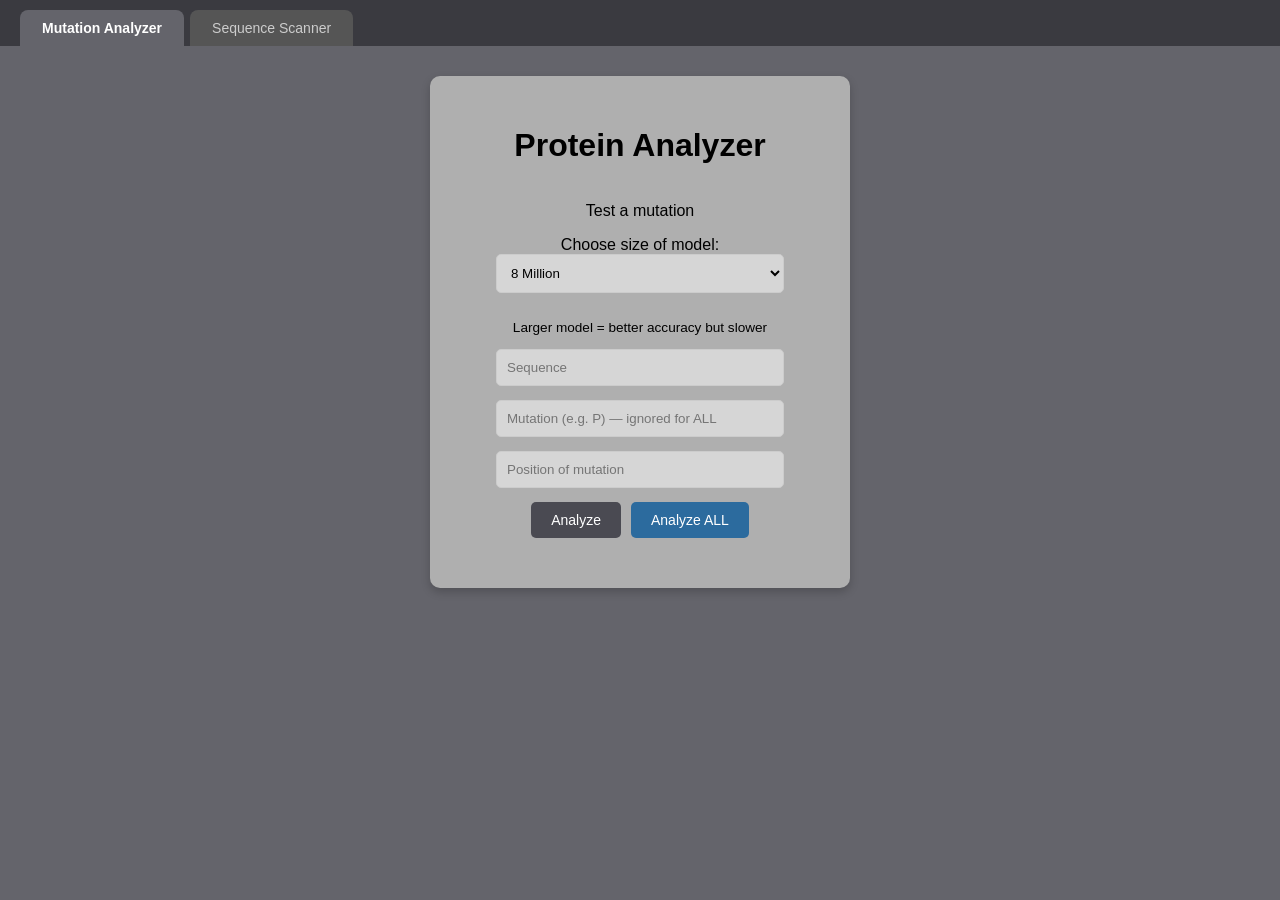
==== commit 9d9a5d7f: "Minor changes" ====
--- a/static/index.html
+++ b/static/index.html
@@ -7,78 +7,132 @@
     <link rel="stylesheet" href="style.css" />
   </head>
   <body>
-    <div class="page-wrapper">
-      <div class="container">
-        <h1>Protein Analyzer</h1>
-        <p>Test a mutation</p>
-        <label for="model"> Choose size of model: </label>
-        <select id="model" name="model">
+
+    <!-- ── NAV TABS ── -->
+    <div class="tab-bar">
+      <button class="tab active" onclick="switchTab('analyzerTab', this)">Mutation Analyzer</button>
+      <button class="tab" onclick="switchTab('scannerTab', this)">Sequence Scanner</button>
+    </div>
+
+    <div id="analyzerTab" class="tab-content">
+      <div class="page-wrapper">
+        <div class="container">
+          <h1>Protein Analyzer</h1>
+          <p>Test a mutation</p>
+          <label for="model">Choose size of model:</label>
+          <select id="model" name="model">
+            <option value="facebook/esm2_t6_8M_UR50D">8 Million</option>
+            <option value="facebook/esm2_t12_35M_UR50D">35 Million</option>
+            <option value="facebook/esm2_t33_650M_UR50D">650 Million</option>
+            <option value="facebook/esm2_t36_3B_UR50D">3 Billion</option>
+          </select>
+          <p style="font-size:0.85em;">Larger model = better accuracy but slower</p>
+          <input type="text" id="seqInput" placeholder="Sequence" />
+          <input type="text" id="mutInput" placeholder="Mutation (e.g. P) — ignored for ALL" />
+          <input type="number" id="position" min="1" placeholder="Position of mutation" />
+
+          <div class="button-row">
+            <button onclick="runAnalysis()">Analyze</button>
+            <button onclick="runAll()" class="btn-all">Analyze ALL</button>
+          </div>
+
+          <div id="resultBox" style="margin-top:20px"></div>
+        </div>
+
+        <div class="table-panel" id="tablePanel" style="display:none">
+          <h2 id="tableTitle">All Mutations</h2>
+          <table id="resultsTable">
+            <thead>
+              <tr><th>Mutation</th><th>Score</th><th>Verdict</th></tr>
+            </thead>
+            <tbody id="tableBody"></tbody>
+          </table>
+        </div>
+      </div>
+    </div>
+
+    <div id="scannerTab" class="tab-content" style="display:none">
+      <div class="container scanner-container">
+        <h1>Sequence Scanner</h1>
+        <p>Identify which positions in the strand are crucial vs. flexible.</p>
+
+        <label for="scanModel">Choose size of model:</label>
+        <select id="scanModel">
           <option value="facebook/esm2_t6_8M_UR50D">8 Million</option>
           <option value="facebook/esm2_t12_35M_UR50D">35 Million</option>
           <option value="facebook/esm2_t33_650M_UR50D">650 Million</option>
           <option value="facebook/esm2_t36_3B_UR50D">3 Billion</option>
         </select>
-        <p style="font-size: 0.85em;">
-          Note: A larger model size will improve accuracy but also increase processing time
-        </p>
-        <input type="text" id="seqInput" placeholder="Sequence" />
-        <input type="text" id="mutInput" placeholder="Mutation (e.g. P) — ignored for ALL" />
-        <input type="number" id="position" min="1" placeholder="Position of mutation" />
-
-        <div class="button-row">
-          <button onclick="runAnalysis()">Analyze</button>
-          <button onclick="runAll()" class="btn-all">Analyze ALL</button>
+        <p style="font-size:0.85em;">Larger model = better accuracy but slower</p>
+
+        <input type="text" id="scanSeqInput" placeholder="Paste your full sequence here" style="width:90%" />
+        <button onclick="runScan()" class="btn-scan">Scan Full Sequence</button>
+
+        <div id="scanStatus" style="margin-top:14px;font-style:italic;color:#444;"></div>
+      </div>
+
+      <!-- Legend -->
+      <div id="legendBox" style="display:none" class="legend-box">
+        <strong>Crucialness Scale</strong>
+        <span class="legend-chip core">Core (0–3 replacements)</span>
+        <span class="legend-chip important">Important (4–8)</span>
+        <span class="legend-chip flexible">Flexible (9–14)</span>
+        <span class="legend-chip highly-flexible">Highly Flexible (15–19)</span>
+      </div>
+
+      <!-- Sequence map: colored AA boxes -->
+      <div id="seqMap" class="seq-map"></div>
+
+      <!-- Detail table shown on click -->
+      <div id="detailPanel" class="detail-panel" style="display:none">
+        <h3 id="detailTitle"></h3>
+        <div class="detail-cols">
+          <div>
+            <h4>✅ Tolerated Substitutions</h4>
+            <div id="detailTolerated" class="aa-chip-list"></div>
+          </div>
+          <div>
+            <h4>❌ Damaging Substitutions</h4>
+            <div id="detailDamaging" class="aa-chip-list"></div>
+          </div>
         </div>
-
-        <div id="resultBox" style="margin-top: 20px"></div>
-      </div>
-
-      <div class="table-panel" id="tablePanel" style="display: none">
-        <h2 id="tableTitle">All Mutations</h2>
-        <table id="resultsTable">
-          <thead>
-            <tr>
-              <th>Mutation</th>
-              <th>Score</th>
-              <th>Verdict</th>
-            </tr>
-          </thead>
-          <tbody id="tableBody"></tbody>
-        </table>
       </div>
     </div>
 
     <script>
+      // ── Tab switching ──
+      function switchTab(tabId, btn) {
+        document.querySelectorAll(".tab-content").forEach(t => t.style.display = "none");
+        document.querySelectorAll(".tab").forEach(t => t.classList.remove("active"));
+        document.getElementById(tabId).style.display = "block";
+        btn.classList.add("active");
+      }
+
+      // ── Analyzer: single mutation ──
       async function runAnalysis() {
         const seq = document.getElementById("seqInput").value.trim();
         const mut = document.getElementById("mutInput").value.trim();
         const pos = document.getElementById("position").value;
         const mod = document.getElementById("model").value;
         const resultBox = document.getElementById("resultBox");
-        const tablePanel = document.getElementById("tablePanel");
-
-        tablePanel.style.display = "none";
+        document.getElementById("tablePanel").style.display = "none";
 
         if (!seq || !mut || !pos) {
           resultBox.innerHTML = "<p style='color:red;'>Please fill out all three fields.</p>";
           return;
         }
-
         resultBox.innerHTML = "Thinking... (This takes a few seconds)";
 
         try {
           const response = await fetch(
             `/api/predict?sequence=${encodeURIComponent(seq)}&position=${pos}&mutation=${encodeURIComponent(mut)}&model_name=${encodeURIComponent(mod)}`
           );
-
           if (!response.ok) {
             const err = await response.json();
             resultBox.innerHTML = `<p style='color:red;'>Server error: ${JSON.stringify(err.detail ?? err)}</p>`;
             return;
           }
-
           const data = await response.json();
-
           resultBox.innerHTML = `
             <h3>Result:</h3>
             <p><strong>Score:</strong> ${data.score.toFixed(4)}</p>
@@ -90,6 +144,7 @@
         }
       }
 
+      // ── Analyzer: all mutations ──
       async function runAll() {
         const seq = document.getElementById("seqInput").value.trim();
         const pos = document.getElementById("position").value;
@@ -101,7 +156,6 @@
           resultBox.innerHTML = "<p style='color:red;'>Please enter a sequence and position.</p>";
           return;
         }
-
         resultBox.innerHTML = "Running all mutations... (may take a moment)";
         tablePanel.style.display = "none";
 
@@ -109,39 +163,28 @@
           const response = await fetch(
             `/api/predict-all?sequence=${encodeURIComponent(seq)}&position=${pos}&model_name=${encodeURIComponent(mod)}`
           );
-
           if (!response.ok) {
             const err = await response.json();
             resultBox.innerHTML = `<p style='color:red;'>Server error: ${JSON.stringify(err.detail ?? err)}</p>`;
             return;
           }
-
           const data = await response.json();
-
           resultBox.innerHTML = `
             <h3>Done!</h3>
             <p>Wild-type at position ${data.position}: <strong>${data.wildtype}</strong></p>
             <p>Showing all ${data.results.length} mutations →</p>
           `;
-
           document.getElementById("tableTitle").textContent =
             `All Mutations at Position ${data.position} (WT: ${data.wildtype})`;
 
           const tbody = document.getElementById("tableBody");
           tbody.innerHTML = "";
-
           for (const r of data.results) {
             const row = document.createElement("tr");
-
-            if (r.is_wildtype) {
-              row.classList.add("wt-row");
-            } else if (r.verdict === "Likely Damaging") {
-              row.classList.add("damaging-row");
-            } else if (r.verdict === "Likely Benign / Beneficial") {
-              row.classList.add("benign-row");
-            } else {
-              row.classList.add("neutral-row");
-            }
+            if (r.is_wildtype) row.classList.add("wt-row");
+            else if (r.verdict === "Likely Damaging") row.classList.add("damaging-row");
+            else if (r.verdict === "Likely Benign") row.classList.add("benign-row");
+            else row.classList.add("neutral-row");
 
             row.innerHTML = `
               <td>${r.mutation}${r.is_wildtype ? " ★" : ""}</td>
@@ -150,13 +193,98 @@
             `;
             tbody.appendChild(row);
           }
-
           tablePanel.style.display = "flex";
         } catch (error) {
           console.error(error);
           resultBox.innerHTML = "<p style='color:red;'>Error connecting to Python server.</p>";
         }
       }
+
+      // ── Scanner: full sequence crucialness ──
+      let scanData = [];
+
+      async function runScan() {
+        const seq = document.getElementById("scanSeqInput").value.trim();
+        const mod = document.getElementById("scanModel").value;
+        const status = document.getElementById("scanStatus");
+        const seqMap = document.getElementById("seqMap");
+        const detailPanel = document.getElementById("detailPanel");
+        const legendBox = document.getElementById("legendBox");
+
+        if (!seq) {
+          status.textContent = "Please enter a sequence.";
+          return;
+        }
+
+        status.textContent = `Scanning ${seq.length} positions... this may take a minute.`;
+        seqMap.innerHTML = "";
+        detailPanel.style.display = "none";
+        legendBox.style.display = "none";
+
+        try {
+          const response = await fetch(
+            `/api/scan?sequence=${encodeURIComponent(seq)}&model_name=${encodeURIComponent(mod)}`
+          );
+          if (!response.ok) {
+            const err = await response.json();
+            status.textContent = `Server error: ${JSON.stringify(err.detail ?? err)}`;
+            return;
+          }
+
+          const data = await response.json();
+          scanData = data.positions;
+
+          status.textContent = `Done! ${data.length} positions scanned. Click any residue for details.`;
+          legendBox.style.display = "flex";
+
+          // Build colored sequence map
+          data.positions.forEach(p => {
+            const chip = document.createElement("div");
+            chip.className = `aa-box ${tierClass(p.tier)}`;
+            chip.innerHTML = `<span class="aa-letter">${p.residue}</span><span class="aa-pos">${p.position}</span>`;
+            chip.title = `${p.residue}${p.position} — ${p.tier} (${p.tolerated_count}/19 tolerated)`;
+            chip.onclick = () => showDetail(p);
+            seqMap.appendChild(chip);
+          });
+
+        } catch (error) {
+          console.error(error);
+          status.textContent = "Error connecting to Python server.";
+        }
+      }
+
+      function tierClass(tier) {
+        return {
+          "Core": "tier-core",
+          "Important": "tier-important",
+          "Flexible": "tier-flexible",
+          "Highly Flexible": "tier-hf"
+        }[tier] || "";
+      }
+
+      function showDetail(p) {
+        // Highlight selected box
+        document.querySelectorAll(".aa-box").forEach(b => b.classList.remove("selected"));
+        document.querySelectorAll(".aa-box").forEach(b => {
+          if (b.querySelector(".aa-pos").textContent == p.position) b.classList.add("selected");
+        });
+
+        const panel = document.getElementById("detailPanel");
+        document.getElementById("detailTitle").textContent =
+          `Position ${p.position}: ${p.residue} — ${p.tier} (${p.tolerated_count}/19 substitutions tolerated)`;
+
+        document.getElementById("detailTolerated").innerHTML =
+          p.tolerated.length
+            ? p.tolerated.map(aa => `<span class="chip tolerated">${aa}</span>`).join("")
+            : "<em>None</em>";
+
+        document.getElementById("detailDamaging").innerHTML =
+          p.damaging.length
+            ? p.damaging.map(aa => `<span class="chip damaging">${aa}</span>`).join("")
+            : "<em>None</em>";
+
+        panel.style.display = "block";
+      }
     </script>
   </body>
 </html>
--- a/static/style.css
+++ b/static/style.css
@@ -1,10 +1,41 @@
+* { box-sizing: border-box; }
+
 body {
   font-family: Arial, sans-serif;
   background-color: #64646b;
   margin: 0;
-  padding: 40px 20px;
-}
-
+  padding: 0;
+}
+
+/* ── Tab Bar ── */
+.tab-bar {
+  display: flex;
+  background-color: #3a3a40;
+  padding: 10px 20px 0;
+  gap: 6px;
+}
+
+.tab {
+  padding: 10px 22px;
+  border: none;
+  border-radius: 8px 8px 0 0;
+  background: #555;
+  color: #ccc;
+  cursor: pointer;
+  font-size: 14px;
+}
+
+.tab.active {
+  background: #64646b;
+  color: white;
+  font-weight: bold;
+}
+
+.tab-content {
+  padding: 30px 20px;
+}
+
+/* ── Shared page wrapper ── */
 .page-wrapper {
   display: flex;
   gap: 30px;
@@ -13,7 +44,7 @@
   flex-wrap: wrap;
 }
 
-/* ── Left Input Panel ── */
+/* ── Input Panel ── */
 .container {
   display: flex;
   flex-direction: column;
@@ -22,13 +53,17 @@
   background-color: rgb(175, 175, 175);
   padding: 30px;
   border-radius: 10px;
-  box-shadow: 0px 4px 10px rgba(0, 0, 0, 0.2);
+  box-shadow: 0px 4px 10px rgba(0,0,0,0.2);
   width: 100%;
-  max-width: 400px;
-}
-
-.container input {
-  margin-bottom: 15px;
+  max-width: 420px;
+}
+
+.scanner-container {
+  max-width: 600px;
+}
+
+.container input, .container select {
+  margin-bottom: 14px;
   padding: 10px;
   width: 80%;
   border: 1px solid #ccc;
@@ -39,13 +74,6 @@
 .button-row {
   display: flex;
   gap: 10px;
-}
-
-.container select{
-  margin-top: 0.5em;
-  border-radius: 5px;
-  background-color: #d6d6d6;
-  padding: 5px 30px;
 }
 
 .container button {
@@ -57,58 +85,123 @@
   background-color: #4a4a52;
   color: white;
 }
-
-.container button:hover {
-  background-color: #333338;
-}
-
-.btn-all {
-  background-color: #2c6b9e !important;
-}
-
-.btn-all:hover {
-  background-color: #1e4f76 !important;
-}
-
-/* ── Right Table Panel ── */
+.container button:hover { background-color: #333338; }
+.btn-all  { background-color: #2c6b9e !important; }
+.btn-all:hover { background-color: #1e4f76 !important; }
+.btn-scan { background-color: #2c8c5e !important; margin-top: 6px; }
+.btn-scan:hover { background-color: #1e6645 !important; }
+
+/* ── Analyzer Table Panel ── */
 .table-panel {
   display: flex;
   flex-direction: column;
   background-color: rgb(175, 175, 175);
   padding: 24px;
   border-radius: 10px;
-  box-shadow: 0px 4px 10px rgba(0, 0, 0, 0.2);
+  box-shadow: 0px 4px 10px rgba(0,0,0,0.2);
   min-width: 360px;
   max-height: 80vh;
   overflow-y: auto;
 }
-
-.table-panel h2 {
-  margin-top: 0;
-  text-align: center;
-  font-size: 16px;
-}
-
-#resultsTable {
-  border-collapse: collapse;
-  width: 100%;
-  font-size: 14px;
-}
-
-#resultsTable th {
-  background-color: #4a4a52;
-  color: white;
-  padding: 8px 12px;
-  text-align: left;
-}
-
-#resultsTable td {
-  padding: 7px 12px;
-  border-bottom: 1px solid #bbb;
-}
-
-/* Row color coding */
+.table-panel h2 { margin-top: 0; text-align: center; font-size: 16px; }
+
+#resultsTable { border-collapse: collapse; width: 100%; font-size: 14px; }
+#resultsTable th { background-color: #4a4a52; color: white; padding: 8px 12px; text-align: left; }
+#resultsTable td { padding: 7px 12px; border-bottom: 1px solid #bbb; }
+
 .damaging-row { background-color: #f5b8b8; }
-.benign-row    { background-color: #b8f0c8; }
-.neutral-row   { background-color: #f0e8b8; }
-.wt-row        { background-color: #b8d8f5; font-weight: bold; }+.benign-row   { background-color: #b8f0c8; }
+.neutral-row  { background-color: #f0e8b8; }
+.wt-row       { background-color: #b8d8f5; font-weight: bold; }
+
+/* ── Legend ── */
+.legend-box {
+  display: flex;
+  flex-wrap: wrap;
+  gap: 10px;
+  align-items: center;
+  justify-content: center;
+  background: #555;
+  padding: 12px 20px;
+  border-radius: 8px;
+  margin: 16px auto;
+  max-width: 700px;
+  color: white;
+  font-size: 13px;
+}
+
+.legend-chip {
+  padding: 5px 12px;
+  border-radius: 20px;
+  font-weight: bold;
+  font-size: 12px;
+  color: white;
+}
+.legend-chip.core           { background: #c0392b; }
+.legend-chip.important      { background: #e67e22; }
+.legend-chip.flexible       { background: #2980b9; }
+.legend-chip.highly-flexible{ background: #27ae60; }
+
+/* ── Sequence Map ── */
+.seq-map {
+  display: flex;
+  flex-wrap: wrap;
+  gap: 6px;
+  justify-content: center;
+  padding: 20px;
+  max-width: 900px;
+  margin: 0 auto;
+}
+
+.aa-box {
+  display: flex;
+  flex-direction: column;
+  align-items: center;
+  width: 42px;
+  padding: 6px 4px;
+  border-radius: 6px;
+  cursor: pointer;
+  transition: transform 0.1s, box-shadow 0.1s;
+  border: 2px solid transparent;
+}
+.aa-box:hover { transform: scale(1.12); box-shadow: 0 3px 8px rgba(0,0,0,0.3); }
+.aa-box.selected { border-color: white; transform: scale(1.15); box-shadow: 0 4px 12px rgba(0,0,0,0.5); }
+
+.aa-letter { font-size: 15px; font-weight: bold; color: white; }
+.aa-pos    { font-size: 9px; color: rgba(255,255,255,0.8); margin-top: 2px; }
+
+.tier-core      { background-color: #c0392b; }
+.tier-important { background-color: #e67e22; }
+.tier-flexible  { background-color: #2980b9; }
+.tier-hf        { background-color: #27ae60; }
+
+/* ── Detail Panel ── */
+.detail-panel {
+  background: rgb(175,175,175);
+  border-radius: 10px;
+  padding: 20px 28px;
+  max-width: 600px;
+  margin: 16px auto 30px;
+  box-shadow: 0 4px 10px rgba(0,0,0,0.2);
+}
+.detail-panel h3 { margin-top: 0; font-size: 15px; }
+
+.detail-cols {
+  display: flex;
+  gap: 24px;
+  flex-wrap: wrap;
+}
+.detail-cols > div { flex: 1; min-width: 200px; }
+.detail-cols h4 { margin: 8px 0 6px; font-size: 13px; }
+
+.aa-chip-list { display: flex; flex-wrap: wrap; gap: 6px; }
+
+.chip {
+  padding: 4px 10px;
+  border-radius: 16px;
+  font-size: 13px;
+  font-weight: bold;
+  color: white;
+}
+.chip.tolerated { background: #27ae60; }
+.chip.damaging  { background: #c0392b; }
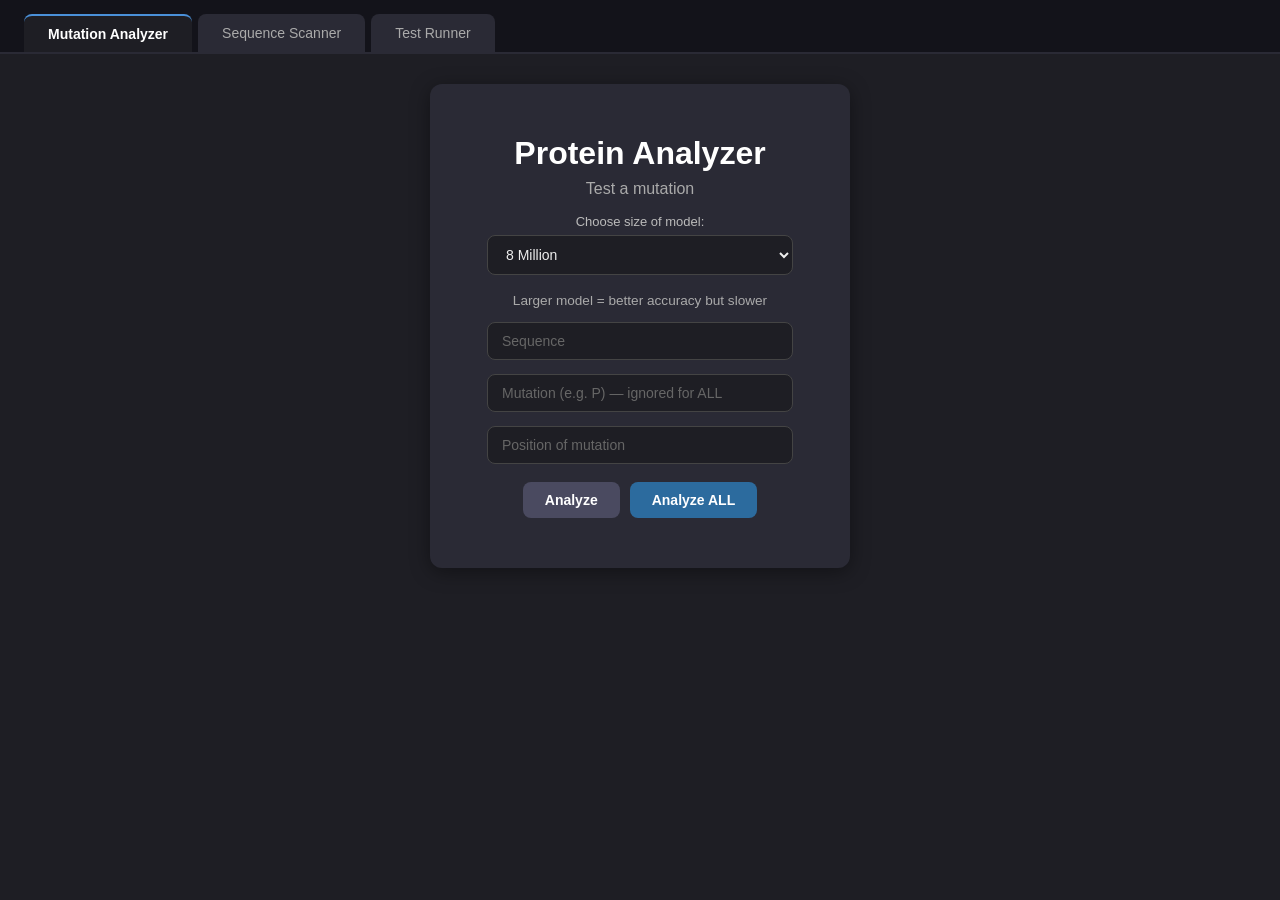
==== commit c7a3a4cd: "add new function test runnergit add . /q quit" ====
--- a/static/index.html
+++ b/static/index.html
@@ -12,8 +12,12 @@
     <div class="tab-bar">
       <button class="tab active" onclick="switchTab('analyzerTab', this)">Mutation Analyzer</button>
       <button class="tab" onclick="switchTab('scannerTab', this)">Sequence Scanner</button>
+      <button class="tab tab-test" onclick="switchTab('testTab', this)">Test Runner</button>
     </div>
 
+    <!-- ══════════════════════════════════════════
+         TAB 1: MUTATION ANALYZER
+    ══════════════════════════════════════════ -->
     <div id="analyzerTab" class="tab-content">
       <div class="page-wrapper">
         <div class="container">
@@ -30,32 +34,30 @@
           <input type="text" id="seqInput" placeholder="Sequence" />
           <input type="text" id="mutInput" placeholder="Mutation (e.g. P) — ignored for ALL" />
           <input type="number" id="position" min="1" placeholder="Position of mutation" />
-
           <div class="button-row">
             <button onclick="runAnalysis()">Analyze</button>
             <button onclick="runAll()" class="btn-all">Analyze ALL</button>
           </div>
-
           <div id="resultBox" style="margin-top:20px"></div>
         </div>
 
         <div class="table-panel" id="tablePanel" style="display:none">
           <h2 id="tableTitle">All Mutations</h2>
           <table id="resultsTable">
-            <thead>
-              <tr><th>Mutation</th><th>Score</th><th>Verdict</th></tr>
-            </thead>
+            <thead><tr><th>Mutation</th><th>Score</th><th>Verdict</th></tr></thead>
             <tbody id="tableBody"></tbody>
           </table>
         </div>
       </div>
     </div>
 
+    <!-- ══════════════════════════════════════════
+         TAB 2: SEQUENCE SCANNER
+    ══════════════════════════════════════════ -->
     <div id="scannerTab" class="tab-content" style="display:none">
       <div class="container scanner-container">
         <h1>Sequence Scanner</h1>
         <p>Identify which positions in the strand are crucial vs. flexible.</p>
-
         <label for="scanModel">Choose size of model:</label>
         <select id="scanModel">
           <option value="facebook/esm2_t6_8M_UR50D">8 Million</option>
@@ -64,14 +66,11 @@
           <option value="facebook/esm2_t36_3B_UR50D">3 Billion</option>
         </select>
         <p style="font-size:0.85em;">Larger model = better accuracy but slower</p>
-
         <input type="text" id="scanSeqInput" placeholder="Paste your full sequence here" style="width:90%" />
         <button onclick="runScan()" class="btn-scan">Scan Full Sequence</button>
-
         <div id="scanStatus" style="margin-top:14px;font-style:italic;color:#444;"></div>
       </div>
 
-      <!-- Legend -->
       <div id="legendBox" style="display:none" class="legend-box">
         <strong>Crucialness Scale</strong>
         <span class="legend-chip core">Core (0–3 replacements)</span>
@@ -80,10 +79,8 @@
         <span class="legend-chip highly-flexible">Highly Flexible (15–19)</span>
       </div>
 
-      <!-- Sequence map: colored AA boxes -->
       <div id="seqMap" class="seq-map"></div>
 
-      <!-- Detail table shown on click -->
       <div id="detailPanel" class="detail-panel" style="display:none">
         <h3 id="detailTitle"></h3>
         <div class="detail-cols">
@@ -96,6 +93,111 @@
             <div id="detailDamaging" class="aa-chip-list"></div>
           </div>
         </div>
+      </div>
+    </div>
+
+    <!-- ══════════════════════════════════════════
+         TAB 3: TEST RUNNER
+    ══════════════════════════════════════════ -->
+    <div id="testTab" class="tab-content" style="display:none">
+      <div class="test-runner-wrapper">
+
+        <!-- Header card -->
+        <div class="test-header-card">
+          <div class="test-header-left">
+            <h1>🧪 Validation Test Suite</h1>
+            <p>Runs <code>test_mutations.py</code> against the live server using real-world ClinVar/UniProt mutations.</p>
+          </div>
+          <button id="runTestsBtn" onclick="runTests()" class="btn-run-tests">▶ Run All Tests</button>
+        </div>
+
+        <!-- Summary bar (hidden until tests run) -->
+        <div id="testSummary" class="test-summary" style="display:none">
+          <div class="summary-chip passed-chip"><span id="passCount">0</span> Passed</div>
+          <div class="summary-chip failed-chip"><span id="failCount">0</span> Failed</div>
+          <div class="summary-chip total-chip"><span id="totalCount">0</span> Total</div>
+          <div class="summary-chip duration-chip">⏱ <span id="durationCount">0</span>s</div>
+          <div id="overallBadge" class="overall-badge"></div>
+        </div>
+
+        <!-- Loading state -->
+        <div id="testLoading" style="display:none; text-align:center; padding:40px; color:#ccc; font-style:italic;">
+          Running tests... this may take 30–60 seconds while the model runs.
+        </div>
+
+        <!-- Error state -->
+        <div id="testError" style="display:none; color:#f88; padding:20px; background:#2a1a1a; border-radius:8px; margin-top:16px;"></div>
+
+        <!-- Results grouped by class -->
+        <div id="testResults"></div>
+
+        <!-- ══ CUSTOM TESTS SECTION ══ -->
+        <div class="custom-section">
+          <div class="custom-section-header">
+            <div>
+              <h2>🔬 Custom Test Cases</h2>
+              <p>Build your own test cases and run them against the live model. Each test checks if the LLR verdict matches your expected outcome.</p>
+            </div>
+            <button onclick="runCustomTests()" id="runCustomBtn" class="btn-run-custom">▶ Run Custom Tests</button>
+          </div>
+
+          <!-- Add test form -->
+          <div class="custom-form">
+            <div class="custom-form-title">➕ Add Test Case</div>
+            <div class="custom-form-grid">
+              <div class="form-field">
+                <label>Test Name</label>
+                <input type="text" id="ct-name" placeholder="e.g. My BRCA1 test" />
+              </div>
+              <div class="form-field">
+                <label>Sequence</label>
+                <input type="text" id="ct-seq" placeholder="Amino acid sequence" />
+              </div>
+              <div class="form-field form-field-sm">
+                <label>Position</label>
+                <input type="number" id="ct-pos" placeholder="e.g. 6" min="1" />
+              </div>
+              <div class="form-field form-field-sm">
+                <label>Mutation</label>
+                <input type="text" id="ct-mut" placeholder="e.g. V" maxlength="1" />
+              </div>
+              <div class="form-field form-field-sm">
+                <label>Expected Verdict</label>
+                <select id="ct-expected">
+                  <option value="Likely Damaging">Likely Damaging</option>
+                  <option value="Likely Benign">Likely Benign</option>
+                  <option value="Uncertain / Neutral">Uncertain / Neutral</option>
+                  <option value="any">Any (no assertion)</option>
+                </select>
+              </div>
+              <div class="form-field form-field-sm">
+                <label>Model</label>
+                <select id="ct-model">
+                  <option value="facebook/esm2_t6_8M_UR50D">8M</option>
+                  <option value="facebook/esm2_t12_35M_UR50D">35M</option>
+                  <option value="facebook/esm2_t33_650M_UR50D">650M</option>
+                </select>
+              </div>
+            </div>
+            <div class="form-actions">
+              <button onclick="addCustomTest()" class="btn-add-test">+ Add to Queue</button>
+              <button onclick="loadPresets()" class="btn-presets">Load Example Tests</button>
+            </div>
+          </div>
+
+          <!-- Queue of pending tests -->
+          <div id="customQueue" class="custom-queue" style="display:none">
+            <div class="queue-header">
+              <span id="queueCount">0 tests queued</span>
+              <button onclick="clearQueue()" class="btn-clear-queue">Clear All</button>
+            </div>
+            <div id="queueList"></div>
+          </div>
+
+          <!-- Custom test results -->
+          <div id="customResults"></div>
+        </div>
+
       </div>
     </div>
 
@@ -116,32 +218,17 @@
         const mod = document.getElementById("model").value;
         const resultBox = document.getElementById("resultBox");
         document.getElementById("tablePanel").style.display = "none";
-
         if (!seq || !mut || !pos) {
           resultBox.innerHTML = "<p style='color:red;'>Please fill out all three fields.</p>";
           return;
         }
         resultBox.innerHTML = "Thinking... (This takes a few seconds)";
-
         try {
-          const response = await fetch(
-            `/api/predict?sequence=${encodeURIComponent(seq)}&position=${pos}&mutation=${encodeURIComponent(mut)}&model_name=${encodeURIComponent(mod)}`
-          );
-          if (!response.ok) {
-            const err = await response.json();
-            resultBox.innerHTML = `<p style='color:red;'>Server error: ${JSON.stringify(err.detail ?? err)}</p>`;
-            return;
-          }
+          const response = await fetch(`/api/predict?sequence=${encodeURIComponent(seq)}&position=${pos}&mutation=${encodeURIComponent(mut)}&model_name=${encodeURIComponent(mod)}`);
+          if (!response.ok) { const err = await response.json(); resultBox.innerHTML = `<p style='color:red;'>Server error: ${JSON.stringify(err.detail ?? err)}</p>`; return; }
           const data = await response.json();
-          resultBox.innerHTML = `
-            <h3>Result:</h3>
-            <p><strong>Score:</strong> ${data.score.toFixed(4)}</p>
-            <p><strong>Verdict:</strong> ${data.verdict}</p>
-          `;
-        } catch (error) {
-          console.error(error);
-          resultBox.innerHTML = "<p style='color:red;'>Error connecting to Python server.</p>";
-        }
+          resultBox.innerHTML = `<h3>Result:</h3><p><strong>Score:</strong> ${data.score.toFixed(4)}</p><p><strong>Verdict:</strong> ${data.verdict}</p>`;
+        } catch (error) { console.error(error); resultBox.innerHTML = "<p style='color:red;'>Error connecting to Python server.</p>"; }
       }
 
       // ── Analyzer: all mutations ──
@@ -151,32 +238,15 @@
         const mod = document.getElementById("model").value;
         const resultBox = document.getElementById("resultBox");
         const tablePanel = document.getElementById("tablePanel");
-
-        if (!seq || !pos) {
-          resultBox.innerHTML = "<p style='color:red;'>Please enter a sequence and position.</p>";
-          return;
-        }
+        if (!seq || !pos) { resultBox.innerHTML = "<p style='color:red;'>Please enter a sequence and position.</p>"; return; }
         resultBox.innerHTML = "Running all mutations... (may take a moment)";
         tablePanel.style.display = "none";
-
         try {
-          const response = await fetch(
-            `/api/predict-all?sequence=${encodeURIComponent(seq)}&position=${pos}&model_name=${encodeURIComponent(mod)}`
-          );
-          if (!response.ok) {
-            const err = await response.json();
-            resultBox.innerHTML = `<p style='color:red;'>Server error: ${JSON.stringify(err.detail ?? err)}</p>`;
-            return;
-          }
+          const response = await fetch(`/api/predict-all?sequence=${encodeURIComponent(seq)}&position=${pos}&model_name=${encodeURIComponent(mod)}`);
+          if (!response.ok) { const err = await response.json(); resultBox.innerHTML = `<p style='color:red;'>Server error: ${JSON.stringify(err.detail ?? err)}</p>`; return; }
           const data = await response.json();
-          resultBox.innerHTML = `
-            <h3>Done!</h3>
-            <p>Wild-type at position ${data.position}: <strong>${data.wildtype}</strong></p>
-            <p>Showing all ${data.results.length} mutations →</p>
-          `;
-          document.getElementById("tableTitle").textContent =
-            `All Mutations at Position ${data.position} (WT: ${data.wildtype})`;
-
+          resultBox.innerHTML = `<h3>Done!</h3><p>Wild-type at position ${data.position}: <strong>${data.wildtype}</strong></p><p>Showing all ${data.results.length} mutations →</p>`;
+          document.getElementById("tableTitle").textContent = `All Mutations at Position ${data.position} (WT: ${data.wildtype})`;
           const tbody = document.getElementById("tableBody");
           tbody.innerHTML = "";
           for (const r of data.results) {
@@ -185,24 +255,15 @@
             else if (r.verdict === "Likely Damaging") row.classList.add("damaging-row");
             else if (r.verdict === "Likely Benign") row.classList.add("benign-row");
             else row.classList.add("neutral-row");
-
-            row.innerHTML = `
-              <td>${r.mutation}${r.is_wildtype ? " ★" : ""}</td>
-              <td>${r.score.toFixed(4)}</td>
-              <td>${r.is_wildtype ? "Wild-Type" : r.verdict}</td>
-            `;
+            row.innerHTML = `<td>${r.mutation}${r.is_wildtype ? " ★" : ""}</td><td>${r.score.toFixed(4)}</td><td>${r.is_wildtype ? "Wild-Type" : r.verdict}</td>`;
             tbody.appendChild(row);
           }
           tablePanel.style.display = "flex";
-        } catch (error) {
-          console.error(error);
-          resultBox.innerHTML = "<p style='color:red;'>Error connecting to Python server.</p>";
-        }
-      }
-
-      // ── Scanner: full sequence crucialness ──
+        } catch (error) { console.error(error); resultBox.innerHTML = "<p style='color:red;'>Error connecting to Python server.</p>"; }
+      }
+
+      // ── Scanner ──
       let scanData = [];
-
       async function runScan() {
         const seq = document.getElementById("scanSeqInput").value.trim();
         const mod = document.getElementById("scanModel").value;
@@ -210,34 +271,16 @@
         const seqMap = document.getElementById("seqMap");
         const detailPanel = document.getElementById("detailPanel");
         const legendBox = document.getElementById("legendBox");
-
-        if (!seq) {
-          status.textContent = "Please enter a sequence.";
-          return;
-        }
-
+        if (!seq) { status.textContent = "Please enter a sequence."; return; }
         status.textContent = `Scanning ${seq.length} positions... this may take a minute.`;
-        seqMap.innerHTML = "";
-        detailPanel.style.display = "none";
-        legendBox.style.display = "none";
-
+        seqMap.innerHTML = ""; detailPanel.style.display = "none"; legendBox.style.display = "none";
         try {
-          const response = await fetch(
-            `/api/scan?sequence=${encodeURIComponent(seq)}&model_name=${encodeURIComponent(mod)}`
-          );
-          if (!response.ok) {
-            const err = await response.json();
-            status.textContent = `Server error: ${JSON.stringify(err.detail ?? err)}`;
-            return;
-          }
-
+          const response = await fetch(`/api/scan?sequence=${encodeURIComponent(seq)}&model_name=${encodeURIComponent(mod)}`);
+          if (!response.ok) { const err = await response.json(); status.textContent = `Server error: ${JSON.stringify(err.detail ?? err)}`; return; }
           const data = await response.json();
           scanData = data.positions;
-
           status.textContent = `Done! ${data.length} positions scanned. Click any residue for details.`;
           legendBox.style.display = "flex";
-
-          // Build colored sequence map
           data.positions.forEach(p => {
             const chip = document.createElement("div");
             chip.className = `aa-box ${tierClass(p.tier)}`;
@@ -246,44 +289,274 @@
             chip.onclick = () => showDetail(p);
             seqMap.appendChild(chip);
           });
-
-        } catch (error) {
-          console.error(error);
-          status.textContent = "Error connecting to Python server.";
+        } catch (error) { console.error(error); status.textContent = "Error connecting to Python server."; }
+      }
+
+      function tierClass(tier) {
+        return {"Core":"tier-core","Important":"tier-important","Flexible":"tier-flexible","Highly Flexible":"tier-hf"}[tier] || "";
+      }
+
+      function showDetail(p) {
+        document.querySelectorAll(".aa-box").forEach(b => b.classList.remove("selected"));
+        document.querySelectorAll(".aa-box").forEach(b => { if (b.querySelector(".aa-pos").textContent == p.position) b.classList.add("selected"); });
+        const panel = document.getElementById("detailPanel");
+        document.getElementById("detailTitle").textContent = `Position ${p.position}: ${p.residue} — ${p.tier} (${p.tolerated_count}/19 substitutions tolerated)`;
+        document.getElementById("detailTolerated").innerHTML = p.tolerated.length ? p.tolerated.map(aa => `<span class="chip tolerated">${aa}</span>`).join("") : "<em>None</em>";
+        document.getElementById("detailDamaging").innerHTML = p.damaging.length ? p.damaging.map(aa => `<span class="chip damaging">${aa}</span>`).join("") : "<em>None</em>";
+        panel.style.display = "block";
+      }
+
+      // ── Test Runner ──
+      const CLASS_LABELS = {
+        "TestEndpointStructure":       { label: "Unit Tests — Endpoint Structure",         icon: "🔧" },
+        "TestKnownPathogenicMutations":{ label: "Biological Validation — Pathogenic",      icon: "🔴" },
+        "TestKnownBenignMutations":    { label: "Biological Validation — Benign/Tolerated",icon: "🟢" },
+        "TestEdgeCases":               { label: "Edge Cases",                               icon: "⚠️" },
+      };
+
+      const TEST_CONTEXT = {
+        "test_HBB_E6V_sickle_cell":              { mutation: "HBB E6V",  disease: "Sickle cell anemia",    source: "ClinVar Pathogenic", sequence: "MVHLTPEEKSAVTALWGKVNVD", position: 6,  mutant: "V" },
+        "test_HBB_E6K_hemoglobin_C":             { mutation: "HBB E6K",  disease: "Hemoglobin C disease",  source: "ClinVar Pathogenic", sequence: "MVHLTPEEKSAVTALWGKVNVD", position: 6,  mutant: "K" },
+        "test_KRAS_G12D_oncogenic":              { mutation: "KRAS G12D",disease: "Pancreatic cancer",      source: "ClinVar Pathogenic", sequence: "MTEYKLVVVGAGGVGKSALTIQL", position: 12, mutant: "D" },
+        "test_KRAS_G12V_oncogenic":              { mutation: "KRAS G12V",disease: "Lung adenocarcinoma",    source: "ClinVar Pathogenic", sequence: "MTEYKLVVVGAGGVGKSALTIQL", position: 12, mutant: "V" },
+        "test_HBB_wildtype_self_comparison":     { mutation: "HBB self", disease: "Wild-type (control)",   source: "LLR = 0 expected",   sequence: "MVHLTPEEKSAVTALWGKVNVD", position: 6,  mutant: "auto" },
+        "test_HBB_E6D_conservative_substitution":{ mutation: "HBB E6D",  disease: "Conservative sub",      source: "Glu→Asp (similar)",  sequence: "MVHLTPEEKSAVTALWGKVNVD", position: 6,  mutant: "D" },
+      };
+
+      // ── Custom test queue ──
+      let customTests = [];
+
+      const PRESET_TESTS = [
+        { name: "HBB E6V (Sickle Cell)", seq: "MVHLTPEEKSAVTALWGKVNVDEVGGEALGRLLVVYPWTQRFFESFGDLSTPDAVMGNPKVKAHGKKVLGAFSDGLAHLDNLKGTFATLSELHCDKLHVDPENFRLLGNVLVCVLAHHFGKEFTPPVQAAYQKVVAGVANALAHKYH", pos: 6, mut: "V", expected: "Likely Damaging",    model: "facebook/esm2_t6_8M_UR50D" },
+        { name: "KRAS G12D (Oncogenic)",  seq: "MTEYKLVVVGAGGVGKSALTIQLIQNHFVDEYDPTIEDSY",                                                                                                               pos: 12, mut: "D", expected: "Likely Damaging",    model: "facebook/esm2_t6_8M_UR50D" },
+        { name: "HBB E6D (Benign sub)",   seq: "MVHLTPEEKSAVTALWGKVNVDEVGGEALGRLLVVYPWTQRFFESFGDLSTPDAVMGNPKVKAHGKKVLGAFSDGLAHLDNLKGTFATLSELHCDKLHVDPENFRLLGNVLVCVLAHHFGKEFTPPVQAAYQKVVAGVANALAHKYH", pos: 6, mut: "D", expected: "Likely Benign",      model: "facebook/esm2_t6_8M_UR50D" },
+        { name: "KRAS G12A (Mild)",       seq: "MTEYKLVVVGAGGVGKSALTIQLIQNHFVDEYDPTIEDSY",                                                                                                               pos: 12, mut: "A", expected: "any",               model: "facebook/esm2_t6_8M_UR50D" },
+      ];
+
+      function loadPresets() {
+        customTests = [...PRESET_TESTS];
+        renderQueue();
+      }
+
+      function addCustomTest() {
+        const name     = document.getElementById("ct-name").value.trim();
+        const seq      = document.getElementById("ct-seq").value.trim();
+        const pos      = parseInt(document.getElementById("ct-pos").value);
+        const mut      = document.getElementById("ct-mut").value.trim().toUpperCase();
+        const expected = document.getElementById("ct-expected").value;
+        const model    = document.getElementById("ct-model").value;
+
+        if (!seq || !mut || isNaN(pos)) {
+          alert("Please fill in Sequence, Position, and Mutation.");
+          return;
         }
-      }
-
-      function tierClass(tier) {
-        return {
-          "Core": "tier-core",
-          "Important": "tier-important",
-          "Flexible": "tier-flexible",
-          "Highly Flexible": "tier-hf"
-        }[tier] || "";
-      }
-
-      function showDetail(p) {
-        // Highlight selected box
-        document.querySelectorAll(".aa-box").forEach(b => b.classList.remove("selected"));
-        document.querySelectorAll(".aa-box").forEach(b => {
-          if (b.querySelector(".aa-pos").textContent == p.position) b.classList.add("selected");
-        });
-
-        const panel = document.getElementById("detailPanel");
-        document.getElementById("detailTitle").textContent =
-          `Position ${p.position}: ${p.residue} — ${p.tier} (${p.tolerated_count}/19 substitutions tolerated)`;
-
-        document.getElementById("detailTolerated").innerHTML =
-          p.tolerated.length
-            ? p.tolerated.map(aa => `<span class="chip tolerated">${aa}</span>`).join("")
-            : "<em>None</em>";
-
-        document.getElementById("detailDamaging").innerHTML =
-          p.damaging.length
-            ? p.damaging.map(aa => `<span class="chip damaging">${aa}</span>`).join("")
-            : "<em>None</em>";
-
-        panel.style.display = "block";
+
+        customTests.push({ name: name || `Test ${customTests.length + 1}`, seq, pos, mut, expected, model });
+        renderQueue();
+
+        // Clear inputs
+        document.getElementById("ct-name").value = "";
+        document.getElementById("ct-seq").value  = "";
+        document.getElementById("ct-pos").value  = "";
+        document.getElementById("ct-mut").value  = "";
+      }
+
+      function removeCustomTest(i) {
+        customTests.splice(i, 1);
+        renderQueue();
+      }
+
+      function clearQueue() {
+        customTests = [];
+        renderQueue();
+        document.getElementById("customResults").innerHTML = "";
+      }
+
+      function renderQueue() {
+        const queueDiv = document.getElementById("customQueue");
+        const listDiv  = document.getElementById("queueList");
+        const countEl  = document.getElementById("queueCount");
+
+        if (customTests.length === 0) { queueDiv.style.display = "none"; return; }
+        queueDiv.style.display = "block";
+        countEl.textContent = `${customTests.length} test${customTests.length > 1 ? "s" : ""} queued`;
+
+        listDiv.innerHTML = customTests.map((t, i) => `
+          <div class="queue-item">
+            <span class="queue-name">${t.name}</span>
+            <span class="queue-pill">pos ${t.pos}</span>
+            <span class="queue-pill">mut ${t.mut}</span>
+            <span class="queue-pill queue-pill-expect">${t.expected}</span>
+            <span class="queue-seq" title="${t.seq}">${t.seq.slice(0,16)}…</span>
+            <button class="queue-remove" onclick="removeCustomTest(${i})">✕</button>
+          </div>
+        `).join("");
+      }
+
+      async function runCustomTests() {
+        if (customTests.length === 0) {
+          alert("Add at least one test case first, or click 'Load Example Tests'.");
+          return;
+        }
+        const btn = document.getElementById("runCustomBtn");
+        btn.disabled = true;
+        btn.textContent = "Running...";
+
+        const resultsDiv = document.getElementById("customResults");
+        resultsDiv.innerHTML = `<div class="custom-running">Running ${customTests.length} test${customTests.length > 1 ? "s" : ""}...</div>`;
+
+        const results = [];
+        for (const t of customTests) {
+          try {
+            const resp = await fetch(`/api/predict?sequence=${encodeURIComponent(t.seq)}&position=${t.pos}&mutation=${encodeURIComponent(t.mut)}&model_name=${encodeURIComponent(t.model)}`);
+            if (!resp.ok) throw new Error(`HTTP ${resp.status}`);
+            const data = await resp.json();
+            const passed = t.expected === "any" || data.verdict === t.expected;
+            results.push({ ...t, score: data.score, verdict: data.verdict, passed, error: null });
+          } catch (err) {
+            results.push({ ...t, score: null, verdict: "Error", passed: false, error: err.message });
+          }
+        }
+
+        const passCount = results.filter(r => r.passed).length;
+        const failCount = results.length - passCount;
+
+        resultsDiv.innerHTML = `
+          <div class="custom-summary">
+            <span class="cs-chip cs-pass"><span>${passCount}</span> Passed</span>
+            <span class="cs-chip cs-fail"><span>${failCount}</span> Failed</span>
+            <span class="cs-chip cs-total"><span>${results.length}</span> Total</span>
+            <span class="cs-overall ${passCount === results.length ? 'cs-overall-pass' : 'cs-overall-fail'}">
+              ${passCount === results.length ? "✅ ALL PASSED" : `❌ ${failCount} FAILED`}
+            </span>
+          </div>
+          ${results.map(r => `
+            <div class="custom-result-row ${r.passed ? "cr-pass" : "cr-fail"}">
+              <div class="cr-top">
+                <span class="test-badge ${r.passed ? "badge-pass-sm" : "badge-fail-sm"}">${r.passed ? "PASS" : "FAIL"}</span>
+                <span class="cr-name">${r.name}</span>
+                ${r.score !== null ? `<span class="score-value ${r.score < -2 ? 'score-damaging' : r.score < 0 ? 'score-benign' : 'score-neutral'}">${r.score.toFixed(4)}</span>` : ""}
+                <span class="cr-verdict ${r.verdict === 'Likely Damaging' ? 'verdict-damage' : r.verdict === 'Likely Benign' ? 'verdict-benign' : 'verdict-neutral'}">${r.verdict}</span>
+              </div>
+              <div class="cr-inputs">
+                <span class="cr-input-chip">📍 pos <strong>${r.pos}</strong></span>
+                <span class="cr-input-chip">🔬 mut <strong>${r.mut}</strong></span>
+                <span class="cr-input-chip">🎯 expected <strong>${r.expected}</strong></span>
+                <span class="cr-input-chip cr-seq-chip" title="${r.seq}">🧬 ${r.seq.slice(0,20)}${r.seq.length > 20 ? "…" : ""}</span>
+              </div>
+              ${!r.passed ? `<div class="cr-fail-msg">Expected <strong>${r.expected}</strong> but got <strong>${r.verdict}</strong>${r.error ? ` — ${r.error}` : ""}</div>` : ""}
+            </div>
+          `).join("")}
+        `;
+
+        btn.disabled = false;
+        btn.textContent = "▶ Run Custom Tests";
+      }
+
+      async function runTests() {
+        const btn = document.getElementById("runTestsBtn");
+        const loading = document.getElementById("testLoading");
+        const summary = document.getElementById("testSummary");
+        const results = document.getElementById("testResults");
+        const errorBox = document.getElementById("testError");
+
+        btn.disabled = true;
+        btn.textContent = "Running...";
+        loading.style.display = "block";
+        summary.style.display = "none";
+        results.innerHTML = "";
+        errorBox.style.display = "none";
+
+        try {
+          const response = await fetch("/api/run-tests");
+          const data = await response.json();
+
+          loading.style.display = "none";
+          btn.disabled = false;
+          btn.textContent = "▶ Run All Tests";
+
+          if (data.error) {
+            errorBox.style.display = "block";
+            errorBox.textContent = data.error;
+            return;
+          }
+
+          // Summary bar
+          document.getElementById("passCount").textContent = data.passed;
+          document.getElementById("failCount").textContent = data.failed;
+          document.getElementById("totalCount").textContent = data.total;
+          document.getElementById("durationCount").textContent = data.duration;
+          const badge = document.getElementById("overallBadge");
+          if (data.failed === 0) {
+            badge.textContent = "✅ ALL PASSED";
+            badge.className = "overall-badge badge-pass";
+          } else {
+            badge.textContent = `❌ ${data.failed} FAILED`;
+            badge.className = "overall-badge badge-fail";
+          }
+          summary.style.display = "flex";
+
+          // Group tests by class
+          const groups = {};
+          for (const t of data.tests) {
+            if (!groups[t.class]) groups[t.class] = [];
+            groups[t.class].push(t);
+          }
+
+          for (const [cls, tests] of Object.entries(groups)) {
+            const info = CLASS_LABELS[cls] || { label: cls, icon: "📋" };
+            const groupPassed = tests.filter(t => t.outcome === "passed").length;
+
+            const section = document.createElement("div");
+            section.className = "test-group";
+            section.innerHTML = `
+              <div class="test-group-header">
+                <span>${info.icon} ${info.label}</span>
+                <span class="group-count ${groupPassed === tests.length ? 'group-all-pass' : 'group-has-fail'}">${groupPassed}/${tests.length} passed</span>
+              </div>
+            `;
+
+            for (const t of tests) {
+              const ctx = TEST_CONTEXT[t.name];
+              const passed = t.outcome === "passed";
+
+              // Extract LLR score from stdout if present
+              const scoreMatch = t.stdout && t.stdout.match(/Score:\s*([-\d.]+)/);
+              const score = scoreMatch ? parseFloat(scoreMatch[1]) : null;
+
+              const row = document.createElement("div");
+              row.className = `test-row ${passed ? "test-pass" : "test-fail"}`;
+              row.innerHTML = `
+                <div class="test-row-main">
+                  <span class="test-badge ${passed ? "badge-pass-sm" : "badge-fail-sm"}">${passed ? "PASS" : "FAIL"}</span>
+                  <span class="test-name">${formatTestName(t.name)}</span>
+                  ${ctx ? `<span class="test-meta">${ctx.mutation} · ${ctx.disease} · <em>${ctx.source}</em></span>` : ""}
+                  ${ctx && ctx.sequence ? `<span class="test-input-pill" title="Sequence">${ctx.sequence.slice(0,12)}… pos:${ctx.position} mut:${ctx.mutant}</span>` : ""}
+                  <span class="test-duration">${t.duration}s</span>
+                </div>
+                ${score !== null ? `<div class="test-score-bar">
+                  <span class="score-label">LLR Score:</span>
+                  <span class="score-value ${score < -2 ? 'score-damaging' : score < 0 ? 'score-benign' : 'score-neutral'}">${score.toFixed(4)}</span>
+                  <div class="score-bar-track"><div class="score-bar-fill" style="width:${Math.min(Math.abs(score)/5*100,100)}%; background:${score < -2 ? '#e74c3c' : score < 0 ? '#27ae60' : '#f39c12'}"></div></div>
+                </div>` : ""}
+                ${!passed && t.message ? `<div class="test-error-msg"><pre>${t.message.slice(0, 400)}</pre></div>` : ""}
+              `;
+              section.appendChild(row);
+            }
+            results.appendChild(section);
+          }
+
+        } catch (err) {
+          loading.style.display = "none";
+          btn.disabled = false;
+          btn.textContent = "▶ Run All Tests";
+          errorBox.style.display = "block";
+          errorBox.textContent = "Could not connect to server. Make sure the FastAPI server is running.";
+        }
+      }
+
+      function formatTestName(name) {
+        return name.replace(/^test_/, "").replace(/_/g, " ").replace(/\b\w/g, c => c.toUpperCase());
       }
     </script>
   </body>
--- a/static/style.css
+++ b/static/style.css
@@ -2,7 +2,7 @@
 
 body {
   font-family: Arial, sans-serif;
-  background-color: #64646b;
+  background-color: #1e1e24;
   margin: 0;
   padding: 0;
 }
@@ -10,30 +10,28 @@
 /* ── Tab Bar ── */
 .tab-bar {
   display: flex;
-  background-color: #3a3a40;
-  padding: 10px 20px 0;
+  background-color: #13131a;
+  padding: 14px 24px 0;
   gap: 6px;
+  border-bottom: 2px solid #2a2a35;
 }
 
 .tab {
-  padding: 10px 22px;
+  padding: 10px 24px;
   border: none;
   border-radius: 8px 8px 0 0;
-  background: #555;
-  color: #ccc;
+  background: #2a2a35;
+  color: #aaa;
   cursor: pointer;
   font-size: 14px;
-}
-
-.tab.active {
-  background: #64646b;
-  color: white;
-  font-weight: bold;
-}
-
-.tab-content {
-  padding: 30px 20px;
-}
+  font-weight: 500;
+  transition: background 0.15s;
+}
+.tab:hover { background: #35353f; color: #fff; }
+.tab.active { background: #1e1e24; color: white; font-weight: bold; border-top: 2px solid #4a90d9; }
+.tab-test.active { border-top-color: #2ecc71; color: #2ecc71; }
+
+.tab-content { padding: 30px 20px; }
 
 /* ── Shared page wrapper ── */
 .page-wrapper {
@@ -50,69 +48,79 @@
   flex-direction: column;
   align-items: center;
   text-align: center;
-  background-color: rgb(175, 175, 175);
+  background-color: #2a2a35;
   padding: 30px;
-  border-radius: 10px;
-  box-shadow: 0px 4px 10px rgba(0,0,0,0.2);
+  border-radius: 12px;
+  box-shadow: 0 4px 20px rgba(0,0,0,0.4);
   width: 100%;
   max-width: 420px;
-}
-
-.scanner-container {
-  max-width: 600px;
-}
+  color: #eee;
+}
+
+.container h1 { color: #fff; margin-bottom: 4px; }
+.container p  { color: #aaa; margin-top: 4px; }
+.scanner-container { max-width: 600px; }
 
 .container input, .container select {
   margin-bottom: 14px;
-  padding: 10px;
-  width: 80%;
-  border: 1px solid #ccc;
-  border-radius: 5px;
-  background-color: #d6d6d6;
-}
-
-.button-row {
-  display: flex;
-  gap: 10px;
-}
+  padding: 10px 14px;
+  width: 85%;
+  border: 1px solid #444;
+  border-radius: 8px;
+  background-color: #1e1e24;
+  color: #eee;
+  font-size: 14px;
+}
+.container input::placeholder { color: #666; }
+.container label { color: #bbb; font-size: 13px; margin-bottom: 6px; }
+
+.button-row { display: flex; gap: 10px; margin-top: 4px; }
 
 .container button {
-  padding: 10px 20px;
+  padding: 10px 22px;
   cursor: pointer;
   border: none;
-  border-radius: 5px;
+  border-radius: 8px;
   font-size: 14px;
-  background-color: #4a4a52;
+  font-weight: 600;
+  background-color: #4a4a60;
   color: white;
-}
-.container button:hover { background-color: #333338; }
+  transition: background 0.15s;
+}
+.container button:hover { background-color: #5a5a72; }
 .btn-all  { background-color: #2c6b9e !important; }
 .btn-all:hover { background-color: #1e4f76 !important; }
 .btn-scan { background-color: #2c8c5e !important; margin-top: 6px; }
 .btn-scan:hover { background-color: #1e6645 !important; }
 
+/* ── Result box ── */
+#resultBox { color: #ddd; }
+#resultBox h3 { color: #fff; }
+#resultBox strong { color: #7ec8e3; }
+
 /* ── Analyzer Table Panel ── */
 .table-panel {
   display: flex;
   flex-direction: column;
-  background-color: rgb(175, 175, 175);
+  background-color: #2a2a35;
   padding: 24px;
-  border-radius: 10px;
-  box-shadow: 0px 4px 10px rgba(0,0,0,0.2);
+  border-radius: 12px;
+  box-shadow: 0 4px 20px rgba(0,0,0,0.4);
   min-width: 360px;
   max-height: 80vh;
   overflow-y: auto;
-}
-.table-panel h2 { margin-top: 0; text-align: center; font-size: 16px; }
+  color: #eee;
+}
+.table-panel h2 { margin-top: 0; text-align: center; font-size: 16px; color: #fff; }
 
 #resultsTable { border-collapse: collapse; width: 100%; font-size: 14px; }
-#resultsTable th { background-color: #4a4a52; color: white; padding: 8px 12px; text-align: left; }
-#resultsTable td { padding: 7px 12px; border-bottom: 1px solid #bbb; }
-
-.damaging-row { background-color: #f5b8b8; }
-.benign-row   { background-color: #b8f0c8; }
-.neutral-row  { background-color: #f0e8b8; }
-.wt-row       { background-color: #b8d8f5; font-weight: bold; }
+#resultsTable th { background-color: #13131a; color: #aaa; padding: 10px 14px; text-align: left; font-size: 12px; text-transform: uppercase; letter-spacing: 0.5px; }
+#resultsTable td { padding: 9px 14px; border-bottom: 1px solid #333; color: #ddd; }
+
+.damaging-row td { color: #ff6b6b; }
+.benign-row   td { color: #6bffaa; }
+.neutral-row  td { color: #ffd166; }
+.wt-row       td { color: #7ec8e3; font-weight: bold; }
 
 /* ── Legend ── */
 .legend-box {
@@ -121,26 +129,25 @@
   gap: 10px;
   align-items: center;
   justify-content: center;
-  background: #555;
+  background: #2a2a35;
   padding: 12px 20px;
-  border-radius: 8px;
+  border-radius: 10px;
   margin: 16px auto;
   max-width: 700px;
-  color: white;
-  font-size: 13px;
-}
-
+  color: #aaa;
+  font-size: 13px;
+}
 .legend-chip {
-  padding: 5px 12px;
+  padding: 5px 14px;
   border-radius: 20px;
   font-weight: bold;
   font-size: 12px;
   color: white;
 }
-.legend-chip.core           { background: #c0392b; }
-.legend-chip.important      { background: #e67e22; }
-.legend-chip.flexible       { background: #2980b9; }
-.legend-chip.highly-flexible{ background: #27ae60; }
+.legend-chip.core            { background: #e74c3c; }
+.legend-chip.important       { background: #e67e22; }
+.legend-chip.flexible        { background: #2980b9; }
+.legend-chip.highly-flexible { background: #27ae60; }
 
 /* ── Sequence Map ── */
 .seq-map {
@@ -152,56 +159,561 @@
   max-width: 900px;
   margin: 0 auto;
 }
-
 .aa-box {
   display: flex;
   flex-direction: column;
   align-items: center;
   width: 42px;
   padding: 6px 4px;
-  border-radius: 6px;
+  border-radius: 8px;
   cursor: pointer;
   transition: transform 0.1s, box-shadow 0.1s;
   border: 2px solid transparent;
 }
-.aa-box:hover { transform: scale(1.12); box-shadow: 0 3px 8px rgba(0,0,0,0.3); }
-.aa-box.selected { border-color: white; transform: scale(1.15); box-shadow: 0 4px 12px rgba(0,0,0,0.5); }
-
+.aa-box:hover  { transform: scale(1.12); box-shadow: 0 3px 10px rgba(0,0,0,0.5); }
+.aa-box.selected { border-color: white; transform: scale(1.15); }
 .aa-letter { font-size: 15px; font-weight: bold; color: white; }
-.aa-pos    { font-size: 9px; color: rgba(255,255,255,0.8); margin-top: 2px; }
-
-.tier-core      { background-color: #c0392b; }
-.tier-important { background-color: #e67e22; }
-.tier-flexible  { background-color: #2980b9; }
-.tier-hf        { background-color: #27ae60; }
+.aa-pos    { font-size: 9px; color: rgba(255,255,255,0.75); margin-top: 2px; }
+.tier-core      { background: #e74c3c; }
+.tier-important { background: #e67e22; }
+.tier-flexible  { background: #2980b9; }
+.tier-hf        { background: #27ae60; }
 
 /* ── Detail Panel ── */
 .detail-panel {
-  background: rgb(175,175,175);
-  border-radius: 10px;
+  background: #2a2a35;
+  border-radius: 12px;
   padding: 20px 28px;
   max-width: 600px;
   margin: 16px auto 30px;
-  box-shadow: 0 4px 10px rgba(0,0,0,0.2);
-}
-.detail-panel h3 { margin-top: 0; font-size: 15px; }
-
-.detail-cols {
-  display: flex;
-  gap: 24px;
-  flex-wrap: wrap;
-}
+  box-shadow: 0 4px 20px rgba(0,0,0,0.3);
+  color: #ddd;
+}
+.detail-panel h3 { margin-top: 0; color: #fff; font-size: 15px; }
+.detail-cols { display: flex; gap: 24px; flex-wrap: wrap; }
 .detail-cols > div { flex: 1; min-width: 200px; }
-.detail-cols h4 { margin: 8px 0 6px; font-size: 13px; }
-
+.detail-cols h4 { margin: 8px 0 6px; font-size: 13px; color: #aaa; }
 .aa-chip-list { display: flex; flex-wrap: wrap; gap: 6px; }
-
-.chip {
-  padding: 4px 10px;
-  border-radius: 16px;
-  font-size: 13px;
-  font-weight: bold;
+.chip { padding: 4px 10px; border-radius: 16px; font-size: 13px; font-weight: bold; color: white; }
+.chip.tolerated { background: #27ae60; }
+.chip.damaging  { background: #e74c3c; }
+
+/* ════════════════════════════════════════════
+   TEST RUNNER
+════════════════════════════════════════════ */
+.test-runner-wrapper {
+  max-width: 860px;
+  margin: 0 auto;
+  padding: 10px 10px 60px;
+}
+
+/* Header card */
+.test-header-card {
+  display: flex;
+  justify-content: space-between;
+  align-items: center;
+  background: linear-gradient(135deg, #1a2a3a 0%, #2a2a35 100%);
+  border: 1px solid #3a4a5a;
+  border-radius: 14px;
+  padding: 24px 30px;
+  margin-bottom: 20px;
+  flex-wrap: wrap;
+  gap: 16px;
+}
+.test-header-left h1 {
+  margin: 0 0 6px;
+  font-size: 24px;
+  color: #fff;
+  letter-spacing: -0.5px;
+}
+.test-header-left p { margin: 0; font-size: 13px; color: #888; }
+.test-header-left code {
+  background: #13131a;
+  border: 1px solid #333;
+  padding: 2px 8px;
+  border-radius: 5px;
+  font-size: 12px;
+  color: #7ec8e3;
+}
+
+.btn-run-tests {
+  padding: 13px 32px;
+  background: linear-gradient(135deg, #2ecc71, #1a9e52);
   color: white;
-}
-.chip.tolerated { background: #27ae60; }
-.chip.damaging  { background: #c0392b; }+  border: none;
+  border-radius: 10px;
+  font-size: 15px;
+  font-weight: bold;
+  cursor: pointer;
+  letter-spacing: 0.3px;
+  box-shadow: 0 4px 14px rgba(46,204,113,0.3);
+  transition: all 0.2s;
+  white-space: nowrap;
+}
+.btn-run-tests:hover { transform: translateY(-1px); box-shadow: 0 6px 18px rgba(46,204,113,0.4); }
+.btn-run-tests:disabled { background: #444; box-shadow: none; transform: none; cursor: not-allowed; }
+
+/* Summary bar */
+.test-summary {
+  display: flex;
+  gap: 10px;
+  align-items: center;
+  flex-wrap: wrap;
+  margin-bottom: 22px;
+  background: #2a2a35;
+  border-radius: 12px;
+  padding: 16px 20px;
+  border: 1px solid #333;
+}
+
+.summary-chip {
+  display: flex;
+  flex-direction: column;
+  align-items: center;
+  padding: 10px 20px;
+  border-radius: 10px;
+  font-size: 13px;
+  color: #aaa;
+  min-width: 80px;
+}
+.summary-chip span {
+  font-size: 26px;
+  font-weight: bold;
+  line-height: 1.1;
+}
+.passed-chip   { background: rgba(46,204,113,0.12); border: 1px solid rgba(46,204,113,0.3); }
+.passed-chip span { color: #2ecc71; }
+.failed-chip   { background: rgba(231,76,60,0.12);  border: 1px solid rgba(231,76,60,0.3); }
+.failed-chip span { color: #e74c3c; }
+.total-chip    { background: rgba(74,144,217,0.12); border: 1px solid rgba(74,144,217,0.3); }
+.total-chip span { color: #4a90d9; }
+.duration-chip { background: rgba(150,150,150,0.1); border: 1px solid rgba(150,150,150,0.2); }
+.duration-chip span { color: #ccc; }
+
+.overall-badge {
+  margin-left: auto;
+  padding: 12px 24px;
+  border-radius: 10px;
+  font-weight: bold;
+  font-size: 15px;
+  letter-spacing: 0.5px;
+}
+.badge-pass { background: rgba(46,204,113,0.15); color: #2ecc71; border: 2px solid #2ecc71; }
+.badge-fail { background: rgba(231,76,60,0.15);  color: #e74c3c; border: 2px solid #e74c3c; }
+
+/* Loading */
+#testLoading {
+  text-align: center;
+  padding: 50px;
+  color: #666;
+  font-style: italic;
+  background: #2a2a35;
+  border-radius: 12px;
+  border: 1px dashed #444;
+  margin-top: 16px;
+}
+
+/* Error */
+#testError {
+  color: #ff6b6b;
+  padding: 18px 22px;
+  background: rgba(231,76,60,0.1);
+  border: 1px solid rgba(231,76,60,0.3);
+  border-radius: 10px;
+  margin-top: 16px;
+  font-size: 14px;
+}
+
+/* Test groups */
+.test-group {
+  background: #2a2a35;
+  border: 1px solid #333;
+  border-radius: 12px;
+  margin-bottom: 14px;
+  overflow: hidden;
+}
+
+.test-group-header {
+  display: flex;
+  justify-content: space-between;
+  align-items: center;
+  background: #13131a;
+  padding: 12px 20px;
+  font-weight: bold;
+  font-size: 13px;
+  color: #ccc;
+  border-bottom: 1px solid #333;
+  letter-spacing: 0.2px;
+}
+.group-count { font-size: 12px; padding: 3px 12px; border-radius: 12px; font-weight: bold; }
+.group-all-pass { background: rgba(46,204,113,0.15); color: #2ecc71; border: 1px solid rgba(46,204,113,0.3); }
+.group-has-fail { background: rgba(231,76,60,0.15);  color: #e74c3c; border: 1px solid rgba(231,76,60,0.3); }
+
+/* Individual test rows */
+.test-row {
+  padding: 14px 20px;
+  border-bottom: 1px solid #333;
+  transition: background 0.1s;
+}
+.test-row:last-child { border-bottom: none; }
+.test-row:hover { background: rgba(255,255,255,0.02); }
+.test-pass { }
+.test-fail { border-left: 3px solid #e74c3c; }
+
+.test-row-main {
+  display: flex;
+  align-items: center;
+  gap: 12px;
+  flex-wrap: wrap;
+}
+
+.test-badge {
+  padding: 3px 10px;
+  border-radius: 6px;
+  font-size: 11px;
+  font-weight: bold;
+  letter-spacing: 0.5px;
+  white-space: nowrap;
+  flex-shrink: 0;
+}
+.badge-pass-sm { background: rgba(46,204,113,0.2); color: #2ecc71; border: 1px solid rgba(46,204,113,0.4); }
+.badge-fail-sm { background: rgba(231,76,60,0.2);  color: #e74c3c; border: 1px solid rgba(231,76,60,0.4); }
+
+.test-name {
+  font-weight: 600;
+  font-size: 13px;
+  color: #e0e0e0;
+}
+
+.test-meta {
+  font-size: 12px;
+  color: #666;
+  padding: 2px 10px;
+  background: #1e1e24;
+  border-radius: 6px;
+  border: 1px solid #333;
+}
+.test-meta em { color: #4a90d9; font-style: normal; }
+
+.test-duration {
+  margin-left: auto;
+  font-size: 11px;
+  color: #555;
+}
+
+/* LLR score bar */
+.test-score-bar {
+  display: flex;
+  align-items: center;
+  gap: 10px;
+  margin-top: 10px;
+  padding-left: 0;
+}
+.score-label { font-size: 11px; color: #666; white-space: nowrap; width: 70px; }
+.score-value { font-weight: bold; font-size: 14px; width: 72px; font-family: monospace; }
+.score-damaging { color: #e74c3c; }
+.score-benign   { color: #2ecc71; }
+.score-neutral  { color: #f39c12; }
+
+.score-bar-track {
+  flex: 1;
+  height: 6px;
+  background: #1e1e24;
+  border-radius: 4px;
+  overflow: hidden;
+  max-width: 220px;
+  border: 1px solid #333;
+}
+.score-bar-fill {
+  height: 100%;
+  border-radius: 4px;
+  transition: width 0.5s ease;
+}
+
+/* Failure message */
+.test-error-msg {
+  margin-top: 10px;
+  padding: 10px 14px;
+  background: rgba(231,76,60,0.08);
+  border-left: 3px solid #e74c3c;
+  border-radius: 0 6px 6px 0;
+}
+.test-error-msg pre {
+  margin: 0;
+  white-space: pre-wrap;
+  word-break: break-word;
+  color: #ff8a80;
+  font-size: 12px;
+  line-height: 1.5;
+}
+/* ── Input pill on base tests ── */
+.test-input-pill {
+  font-size: 11px;
+  color: #7ec8e3;
+  background: rgba(126,200,227,0.08);
+  border: 1px solid rgba(126,200,227,0.2);
+  padding: 2px 8px;
+  border-radius: 5px;
+  font-family: monospace;
+}
+
+/* ════════════════════════════════════════════
+   CUSTOM TESTS SECTION
+════════════════════════════════════════════ */
+.custom-section {
+  margin-top: 32px;
+  border-top: 1px solid #2a2a35;
+  padding-top: 28px;
+}
+
+.custom-section-header {
+  display: flex;
+  justify-content: space-between;
+  align-items: flex-start;
+  flex-wrap: wrap;
+  gap: 16px;
+  margin-bottom: 20px;
+}
+.custom-section-header h2 { margin: 0 0 4px; font-size: 20px; color: #fff; }
+.custom-section-header p  { margin: 0; font-size: 13px; color: #666; }
+
+.btn-run-custom {
+  padding: 12px 28px;
+  background: linear-gradient(135deg, #9b59b6, #6c3483);
+  color: white;
+  border: none;
+  border-radius: 10px;
+  font-size: 14px;
+  font-weight: bold;
+  cursor: pointer;
+  box-shadow: 0 4px 14px rgba(155,89,182,0.3);
+  transition: all 0.2s;
+  white-space: nowrap;
+}
+.btn-run-custom:hover { transform: translateY(-1px); box-shadow: 0 6px 18px rgba(155,89,182,0.4); }
+.btn-run-custom:disabled { background: #444; box-shadow: none; transform: none; cursor: not-allowed; }
+
+/* Form */
+.custom-form {
+  background: #2a2a35;
+  border: 1px solid #333;
+  border-radius: 12px;
+  padding: 20px 24px;
+  margin-bottom: 16px;
+}
+.custom-form-title { font-size: 13px; font-weight: bold; color: #aaa; margin-bottom: 14px; letter-spacing: 0.3px; }
+
+.custom-form-grid {
+  display: flex;
+  flex-wrap: wrap;
+  gap: 12px;
+  margin-bottom: 14px;
+}
+.form-field {
+  display: flex;
+  flex-direction: column;
+  gap: 5px;
+  flex: 1;
+  min-width: 180px;
+}
+.form-field-sm { min-width: 120px; flex: 0 1 130px; }
+.form-field label { font-size: 11px; color: #777; text-transform: uppercase; letter-spacing: 0.4px; }
+.form-field input,
+.form-field select {
+  background: #1e1e24;
+  border: 1px solid #3a3a4a;
+  border-radius: 7px;
+  color: #eee;
+  padding: 8px 12px;
+  font-size: 13px;
+  outline: none;
+  transition: border 0.15s;
+}
+.form-field input:focus,
+.form-field select:focus { border-color: #9b59b6; }
+.form-field input::placeholder { color: #555; }
+
+.form-actions { display: flex; gap: 10px; }
+.btn-add-test {
+  padding: 9px 20px;
+  background: #9b59b6;
+  color: white;
+  border: none;
+  border-radius: 8px;
+  font-size: 13px;
+  font-weight: bold;
+  cursor: pointer;
+  transition: background 0.15s;
+}
+.btn-add-test:hover { background: #8e44ad; }
+.btn-presets {
+  padding: 9px 20px;
+  background: #2a2a35;
+  color: #aaa;
+  border: 1px solid #444;
+  border-radius: 8px;
+  font-size: 13px;
+  cursor: pointer;
+  transition: all 0.15s;
+}
+.btn-presets:hover { border-color: #9b59b6; color: #c39bd3; }
+
+/* Queue */
+.custom-queue {
+  background: #2a2a35;
+  border: 1px solid #3a3a4a;
+  border-radius: 12px;
+  overflow: hidden;
+  margin-bottom: 16px;
+}
+.queue-header {
+  display: flex;
+  justify-content: space-between;
+  align-items: center;
+  background: #13131a;
+  padding: 10px 18px;
+  font-size: 13px;
+  color: #888;
+  border-bottom: 1px solid #333;
+}
+.btn-clear-queue {
+  padding: 3px 12px;
+  background: transparent;
+  border: 1px solid #444;
+  border-radius: 5px;
+  color: #888;
+  font-size: 12px;
+  cursor: pointer;
+}
+.btn-clear-queue:hover { border-color: #e74c3c; color: #e74c3c; }
+
+.queue-item {
+  display: flex;
+  align-items: center;
+  gap: 8px;
+  padding: 10px 18px;
+  border-bottom: 1px solid #2a2a35;
+  flex-wrap: wrap;
+}
+.queue-item:last-child { border-bottom: none; }
+.queue-name { font-size: 13px; color: #ddd; font-weight: 600; flex: 1; min-width: 120px; }
+.queue-pill {
+  font-size: 11px;
+  background: #1e1e24;
+  border: 1px solid #333;
+  border-radius: 5px;
+  padding: 2px 8px;
+  color: #888;
+  font-family: monospace;
+}
+.queue-pill-expect { color: #c39bd3; border-color: rgba(155,89,182,0.3); background: rgba(155,89,182,0.08); }
+.queue-seq { font-size: 11px; color: #555; font-family: monospace; }
+.queue-remove {
+  margin-left: auto;
+  background: transparent;
+  border: none;
+  color: #555;
+  cursor: pointer;
+  font-size: 13px;
+  padding: 2px 6px;
+  border-radius: 4px;
+}
+.queue-remove:hover { color: #e74c3c; background: rgba(231,76,60,0.1); }
+
+/* Custom results */
+.custom-running {
+  text-align: center;
+  padding: 30px;
+  color: #666;
+  font-style: italic;
+  background: #2a2a35;
+  border-radius: 12px;
+  border: 1px dashed #444;
+}
+
+.custom-summary {
+  display: flex;
+  gap: 10px;
+  align-items: center;
+  flex-wrap: wrap;
+  padding: 14px 18px;
+  background: #2a2a35;
+  border: 1px solid #333;
+  border-radius: 12px 12px 0 0;
+  border-bottom: none;
+}
+.cs-chip {
+  display: flex;
+  gap: 6px;
+  align-items: center;
+  padding: 6px 14px;
+  border-radius: 8px;
+  font-size: 12px;
+  color: #aaa;
+}
+.cs-chip span { font-size: 18px; font-weight: bold; }
+.cs-pass  { background: rgba(46,204,113,0.1); border: 1px solid rgba(46,204,113,0.25); }
+.cs-pass span  { color: #2ecc71; }
+.cs-fail  { background: rgba(231,76,60,0.1);  border: 1px solid rgba(231,76,60,0.25); }
+.cs-fail span  { color: #e74c3c; }
+.cs-total { background: rgba(155,89,182,0.1); border: 1px solid rgba(155,89,182,0.25); }
+.cs-total span { color: #c39bd3; }
+.cs-overall { margin-left: auto; font-weight: bold; font-size: 14px; padding: 8px 18px; border-radius: 8px; }
+.cs-overall-pass { color: #2ecc71; background: rgba(46,204,113,0.1); border: 2px solid #2ecc71; }
+.cs-overall-fail { color: #e74c3c; background: rgba(231,76,60,0.1);  border: 2px solid #e74c3c; }
+
+.custom-result-row {
+  padding: 14px 18px;
+  border: 1px solid #333;
+  border-top: none;
+  background: #2a2a35;
+}
+.custom-result-row:last-child { border-radius: 0 0 12px 12px; }
+.cr-pass { }
+.cr-fail { border-left: 3px solid #e74c3c; }
+
+.cr-top {
+  display: flex;
+  align-items: center;
+  gap: 10px;
+  flex-wrap: wrap;
+  margin-bottom: 8px;
+}
+.cr-name { font-weight: 600; font-size: 13px; color: #e0e0e0; }
+.cr-verdict {
+  font-size: 12px;
+  font-weight: bold;
+  padding: 2px 10px;
+  border-radius: 6px;
+}
+.verdict-damage { background: rgba(231,76,60,0.15);  color: #ff6b6b; border: 1px solid rgba(231,76,60,0.3); }
+.verdict-benign { background: rgba(46,204,113,0.15); color: #6bffaa; border: 1px solid rgba(46,204,113,0.3); }
+.verdict-neutral{ background: rgba(243,156,18,0.15); color: #ffd166; border: 1px solid rgba(243,156,18,0.3); }
+
+.cr-inputs {
+  display: flex;
+  flex-wrap: wrap;
+  gap: 6px;
+}
+.cr-input-chip {
+  font-size: 11px;
+  background: #1e1e24;
+  border: 1px solid #333;
+  border-radius: 5px;
+  padding: 3px 10px;
+  color: #888;
+  font-family: monospace;
+}
+.cr-input-chip strong { color: #aaa; }
+.cr-seq-chip { color: #555; cursor: help; }
+
+.cr-fail-msg {
+  margin-top: 8px;
+  padding: 7px 12px;
+  background: rgba(231,76,60,0.07);
+  border-left: 3px solid #e74c3c;
+  border-radius: 0 5px 5px 0;
+  font-size: 12px;
+  color: #ff8a80;
+}
+.cr-fail-msg strong { color: #ffaaaa; }
